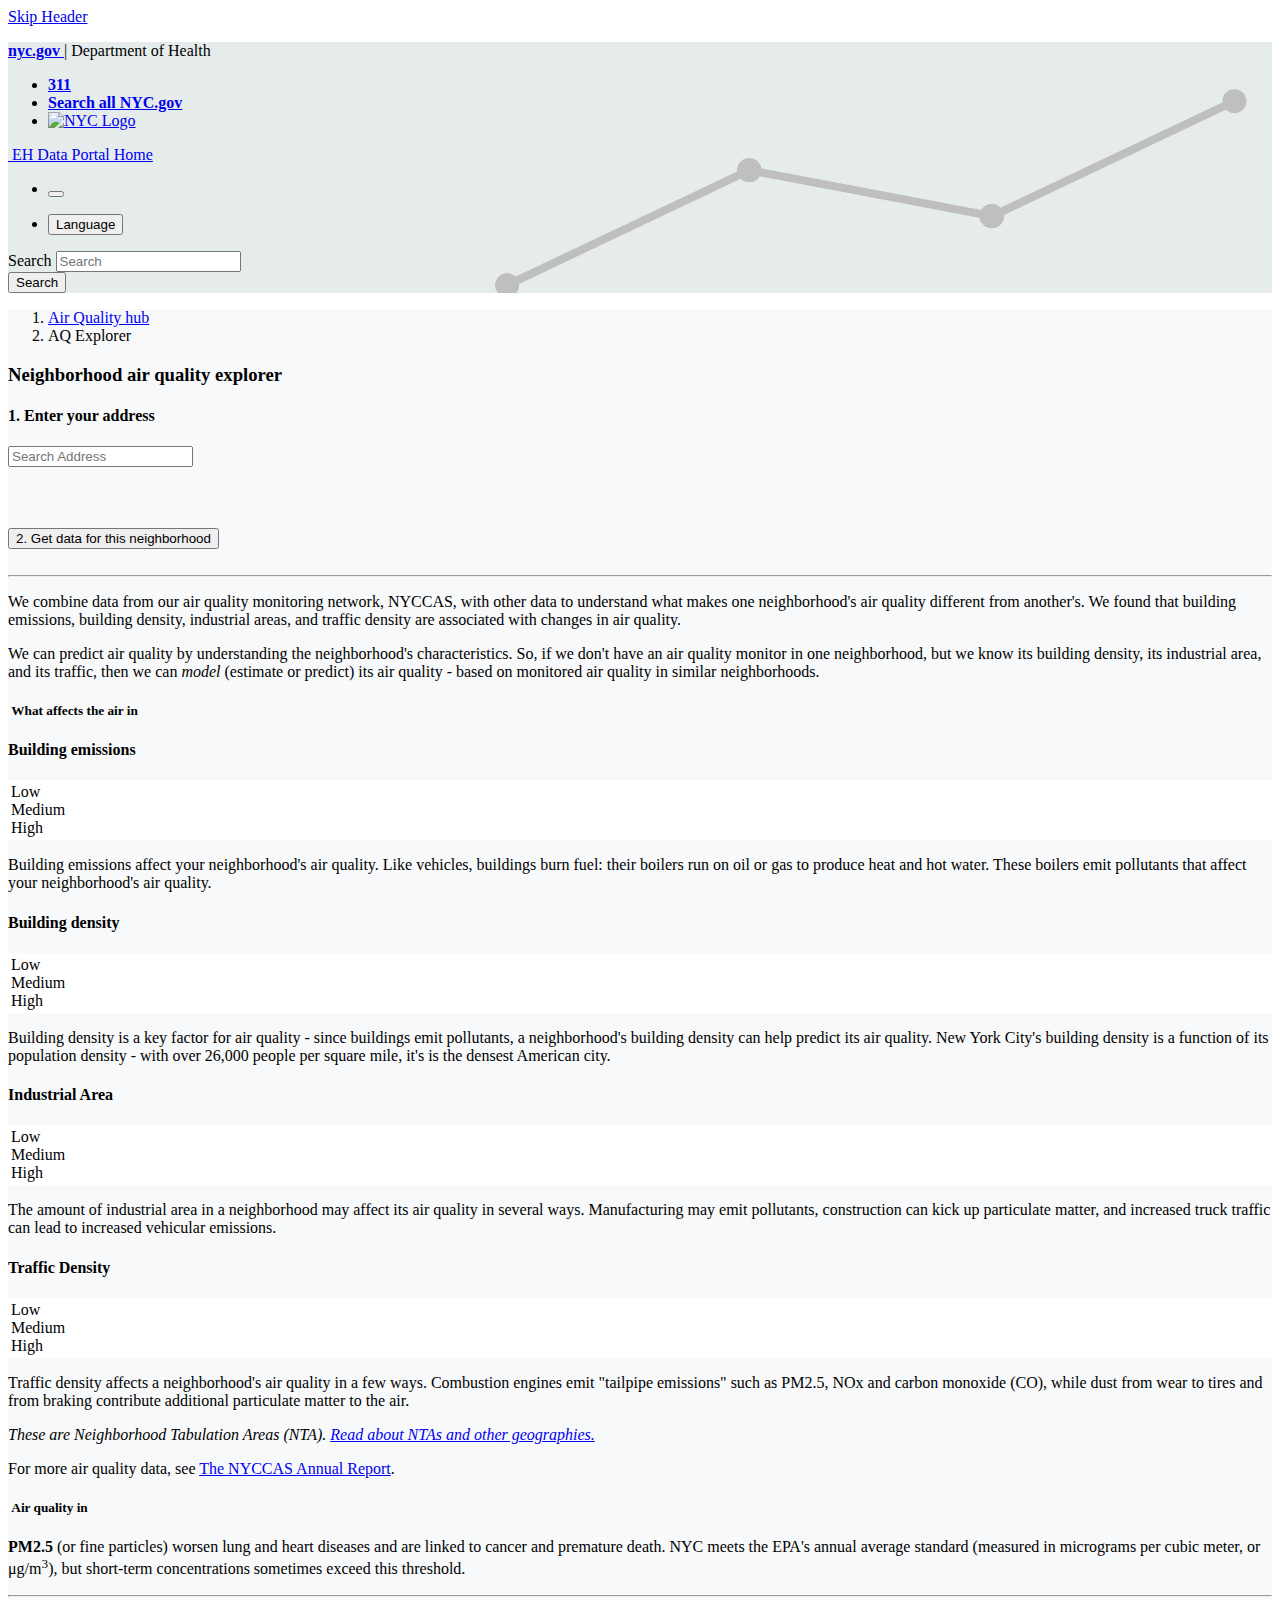
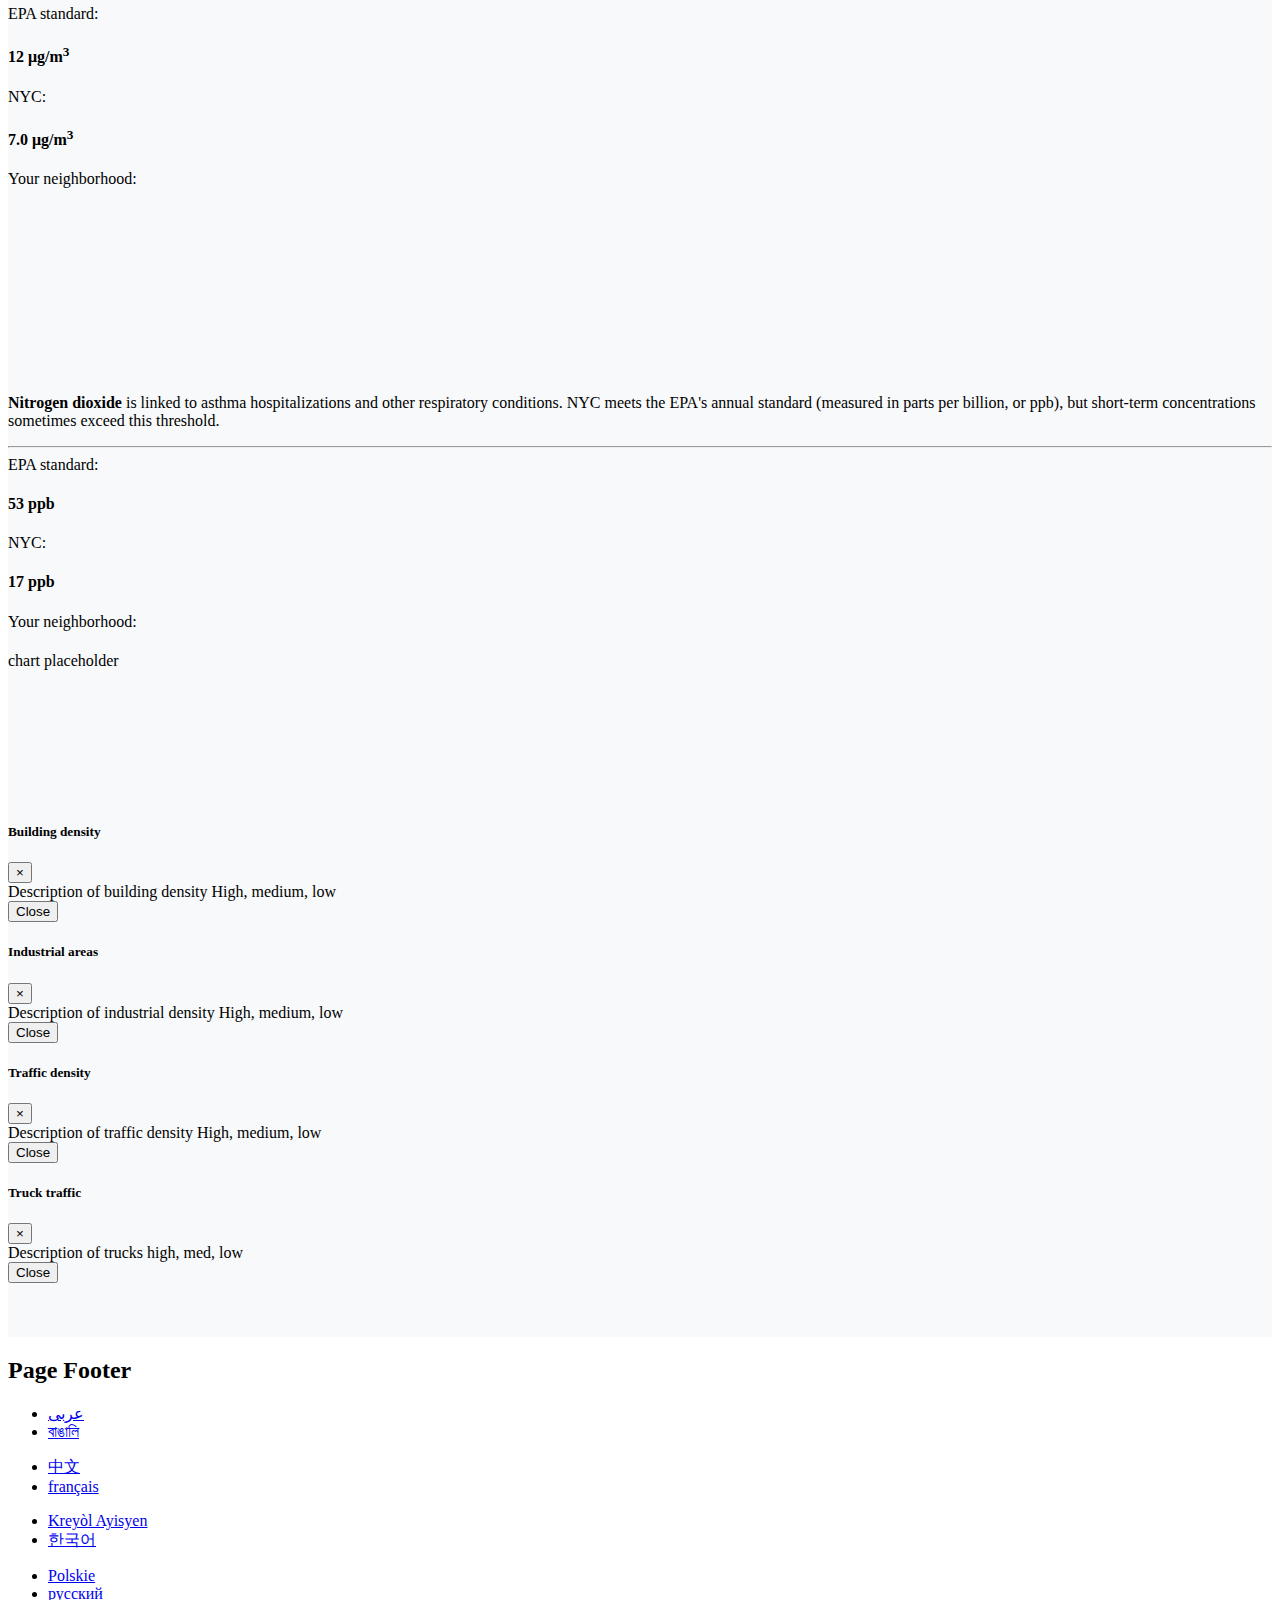
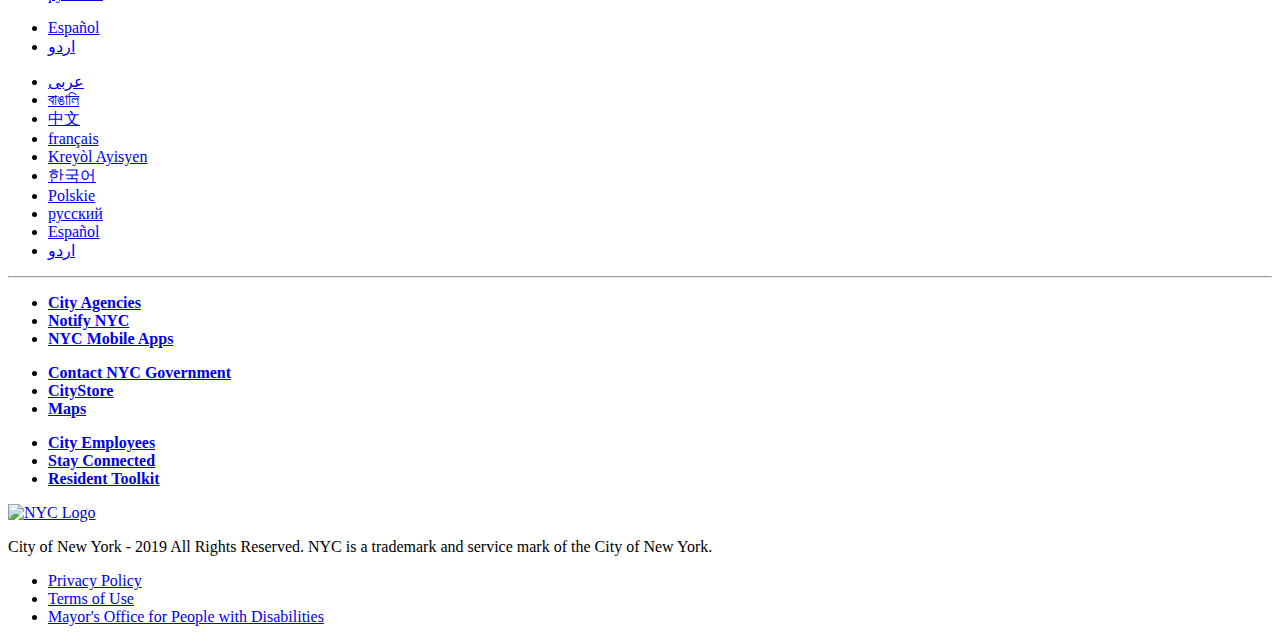
==== index.html @ 3aa7a42a "Revised header with small layout tweaks for mobile optimization" ====
<!DOCTYPE html>

<html lang="en" dir="ltr">

<head>

    <!-- Required meta tags -->
    <meta charset="utf-8">
    <meta name="viewport" content="width=device-width, initial-scale=1, shrink-to-fit=no">

    <!-- Corrects IE Compatibility Mode -->
    <meta http-equiv="X-UA-Compatible" content="IE=edge">

    <title>Explore your neighborhood's air quality</title>

    <!--
    CSS is all hosted by the Core-Repo. Links will need to be updated for each project once merged or deployed.
    This is also the case for main.js further below.
    -->
        
    <!-- nyc-lib css (for maps in the core framework)-->
    <link href="https://maps.nyc.gov/nyc-lib/v1.2.79/css/nyc-basic-lib.css" rel="stylesheet">

    <!--Fontawesome Icons-->
    <link rel="stylesheet" href="https://nycehs.github.io/Portal-Core-Repo/fontawesome/css/all.min.css">
    <!--NYC Core Framework Theme-->
    <link rel="stylesheet" href="https://nycehs.github.io/Portal-Core-Repo/css/theme.css">
    <!--Custom additions for Portal items-->
    <link rel="stylesheet" href="https://nycehs.github.io/Portal-Core-Repo/css/custom.css">


    <!--AQE styles-->
    <link rel="stylesheet" href="css/aqe.css">
    




</head>

<body>
    
    <!-- For keyboard users -->
    <a class="sr-only sr-only-focusable skip-menu" href="#skip-header-target">Skip Header</a>

    <header id="global-header" class="titleslide" role="banner" style="background-image: url(../images/background.png);">

        <div class="bg-black text-white" id="nyc-top-header">

            <div class="container-fluid wide">

                <div class="row py-1 align-items-center justify-content-between">

                    <div class="col-auto">
                        <p class="d-none d-md-flex fs-md">
                            <a class="text-reset" href="https://www1.nyc.gov/">
                                <strong>nyc.gov</strong>
                            </a>
                            <span class="mx-1" aria-hidden="true">|</span>
                            Department of Health
                        </p>
                    </div>
                    <!-- .col -->

                    <div class="col-auto">

                        <ul class="extensible-list horizontal fs-md">
                            <li>
                                <a class="text-reset" href="http://www1.nyc.gov/">
                                    <strong>
                                        311
                                    </strong>
                                </a>
                            </li>
                            <li>
                                <a class="text-reset" href="http://www1.nyc.gov/home/search/index.page">
                                    <strong>
                                        Search all NYC.gov
                                    </strong>
                                </a>
                            </li>
                            <li>
                                <a href="https://www1.nyc.gov/" title="Go to nyc.gov">
                                    <img class="d-block" src="https://nycehs.github.io/Portal-Core-Repo/images/nyc-bubble-logo.svg" width="45" alt="NYC Logo">
                                </a>
                            </li>
                        </ul>

                    </div>
                    <!-- .col -->

                </div>
                <!-- .row -->

            </div>
            <!-- .container-fluid -->

        </div>
        <!-- #nyc-top-header -->


        <div class="wrap-header">

            <div class="container-fluid">

                <div class="row align-items-center">

                    <div class="col-lg py-2">
                        <div class="d-flex justify-content-lg-start">
                            <a class="align-self-center" href="#" title="Home">

                                <!-- Placeholder logo, replace the following <svg> tag with your own image version -->
                                    <a href="http://a816-dohbesp.nyc.gov/IndicatorPublic/">
                                        <i class="fas fa-home"></i>&nbsp;EH Data Portal Home 
                                    </a>

                            </a>
                        </div>
                    </div>


                    <!-- .col -->

                    <div class="col-lg-auto border-top border-lg-0">

                        <div class="d-lg-flex align-items-center">

                            <!-- Mobile Toggle Buttons -->

                            <ul class="extensible-list horizontal justify-content-between my-2 d-lg-none">
                                <li>
                                    <button class="no-btn-style" type="button" data-toggle="collapse"
                                        data-target="#global-language" aria-controls="global-language"
                                        aria-expanded="false">
                                        <span class="fas fa-language fa-lg" ></span>
                                    </button>
                                </li>


                            </ul>

                            <div class="collapse d-lg-block mx-n2 mx-lg-2" id="nav-primary">

                            </div>

                            <!-- Desktop Toggle Buttons -->

                            <ul class="extensible-list horizontal d-none d-lg-flex">
                                <li>
                                    <button class="no-btn-style" type="button" title="Language" data-toggle="collapse"
                                        data-target="#global-language" aria-controls="global-language"
                                        aria-expanded="false">
                                        <span class="sr-only">Language</span>
                                        <span class="fas fa-language fa-lg" ></span>
                                    </button>
                                </li>

                            </ul>

                        </div>
                        <!-- .d-flex -->

                    </div>
                    <!-- .col -->

                </div>
                <!-- .row -->

            </div>
            <!-- .container-fluid -->

        </div>
        <!-- .wrap-header -->

        <div class="container-fluid border-top collapse" id="global-language">
            <div class="narrow py-2">
                <div id="google_translate_element"></div>
            </div>
        </div>

        <div class="container-fluid border-top collapse" id="global-search">
            <form class="narrow py-2" aria-label="Search" role="search">
                <div class="input-group">
                    <label class="sr-only" for="global-search-bar">Search</label>
                    <input class="form-control form-control-lg" id="global-search-bar" placeholder="Search">
                    <div class="input-group-btn">
                        <button class="btn btn-primary btn-lg" type="button" title="Search">
                            <span class="sr-only">Search</span>
                            <span class="fas fa-arrow-right" ></span>
                        </button>
                    </div>
                </div>
            </form>
        </div>




    </header>
    <!-- #global-header -->



    <main id="skip-header-target" role="main" style="background-color:#f8f9fa;">




        <div class="container-fluid fs-sm">
            <div class="row">
                <div class="col-lg-11 mx-auto">
                        <nav aria-label="breadcrumb">
                                <ol class="breadcrumb">
                                    <li class="breadcrumb-item"><a href="AQ.html">Air Quality hub</a></li>
                                    <li class="breadcrumb-item active" aria-current="page">AQ Explorer</li>
                                </ol>
            
                            </nav>

                            <h3>Neighborhood air quality explorer</h3>


                </div>
            </div>



            <div class="row">
                <div class="col-lg-6 ml-auto col-sm-12 pt-2 pb-4"><h4>1. Enter your address</h4>   

                        <!-- <label for="addressInput">Enter your address:</label> -->

                    <div class="srch input-group" role="search">
                        <input class="rad-all form-control form-control-lg" placeholder="Search Address" id="map-search">
                    </div>

                        <!-- <input type="text" id="addressInput" class="ntaField"> -->
                    <div id='mapLocator'></div>
                    
                
                    <div id="form">
                            <!--comment out label though we may need label for accessibility
                                <label for="ntaField">Enter an NTA code: </label> 
                                Add d-none to the class to hide the entire group
                            -->

                    </div>

                </div>

                <div class="col-lg-5 mr-auto col-sm-12 pt-2">
                    <h4>&nbsp;</h4>
                    <button class="btn btn-primary btn-lg" id="outputButton">2. Get data for this neighborhood</button>  
                    <br> <br>  
                    <span id="NTA"></span> 
                    <hr>
                    <p>We combine data from our air quality monitoring network, NYCCAS, with other data to understand what makes one neighborhood's air quality different from another's. We found that building emissions, building density, industrial areas, and traffic density are associated with changes in air quality.</p>
                    <p>We can predict air quality by understanding the neighborhood's characteristics. So, if we don't have an air quality monitor in one neighborhood, but we know its building density, its industrial area, and its traffic, then we can <em>model</em> (estimate or predict) its air quality - based on monitored air quality in similar neighborhoods. </p>


                </div>
            </div>



    </div>
    <div class="container-fluid fs-sm">


            <div class="row">
                <div class="col-lg-6 my-2 ml-auto">
                        <h5><i class="fa fa-question-circle"></i>&nbsp;What affects the air in <span id="NTA2" style="font-weight:bold;color:#15607a"></span></h5>
                        

                        <div class="card mb-2">

                               <div class="card-body">
                                <div class="nav nav-pills device-sm" role="tablist">

                                    <a class="nav-item nav-link flex-fill active" id="tab-btn-01-a" href="#tab-01-a"
                                        data-toggle="pill" aria-controls="tab-01-a" aria-selected="true" role="tab">
                                        <i class="h4 fas fa-smog"></i><p id="BuildingEmissions"></p>
                                    </a>

                                    <a class="nav-item nav-link flex-fill" id="tab-btn-01-d" href="#tab-01-d"
                                    data-toggle="pill" aria-controls="tab-01-d" aria-selected="false" role="tab">
                                    <i class="h4 fas fa-city"></i><p id="BuildingDensity"></p>
                                    </a>
                                
                                    <a class="nav-item nav-link flex-fill" id="tab-btn-01-b" href="#tab-01-b"
                                        data-toggle="pill" aria-controls="tab-01-b" aria-selected="false" role="tab">
                                        <i class="h4 fas fa-industry"></i><p id="Industrial"></p>
                                    </a>
                                
                                    <a class="nav-item nav-link flex-fill" id="tab-btn-01-c" href="#tab-01-c"
                                        data-toggle="pill" aria-controls="tab-01-c" aria-selected="false" role="tab">
                                        <i class="h4 fas fa-car"></i> <p id="TrafficDensity"></p>
                                    </a>
                                </div>
                                
                                <div class="tab-content" id="tabs-01-content">
                                
                                    <div class="tab-pane fade show active" id="tab-01-a" aria-labelledby="tab-btn-01-a" role="tabpanel">
                                        <div class="greyitem h-100">
                                            <h4>Building emissions</h4>
                                            <!--The legend starts here-->
                                            <div class="maplegend no-gutters">
                                                <div class="row no-gutters">
                                                    <div class="col-1">
                                                            <div class="legendlow"></div>
                                                    </div>
                                                    <div class="col-2">
                                                            <span class="align-top">Low</span>
                                                    </div>

                                                    <div class="col-1">
                                                            <div class="legendmedium"></div>
                                                    </div>
                                                    <div class="col-2">
                                                            Medium
                                                    </div>

                                                    <div class="col-1">
                                                                <div class="legendhigh"></div>
                                                    </div>
                                                    <div class="col-2">
                                                                High
                                                    </div>
                                                </div>
                        
                                            </div>
                                        <!--the legend ends here-->
                                            <div id="BEmap" style="width: 100%;"></div>

                                            <p>Building emissions affect your neighborhood's air quality. Like vehicles, buildings burn fuel: their boilers run on oil or gas to produce heat and hot water. These boilers emit pollutants that affect your neighborhood's air quality.</p>
                                        </div>
                                    </div>

                                    <div class="tab-pane fade" id="tab-01-d" aria-labelledby="tab-btn-01-d" role="tabpanel">
                                        <div class="greyitem h-100">
                                            <h4>Building density</h4>
                                            <!--The legend starts here-->
                                            <div class="maplegend no-gutters">
                                                <div class="row no-gutters">
                                                    <div class="col-1">
                                                            <div class="legendlow"></div>
                                                    </div>
                                                    <div class="col-2">
                                                            <span class="align-top">Low</span>
                                                    </div>

                                                    <div class="col-1">
                                                            <div class="legendmedium"></div>
                                                    </div>
                                                    <div class="col-2">
                                                            Medium
                                                    </div>

                                                    <div class="col-1">
                                                                <div class="legendhigh"></div>
                                                    </div>
                                                    <div class="col-2">
                                                                High
                                                    </div>
                                                </div>
                        
                                            </div>
                                        <!--the legend ends here-->
                                            <div id="BDmap" style="width: 100%;"></div>

                                            <p>Building density is a key factor for air quality - since buildings emit pollutants, a neighborhood's building density can help predict its air quality. New York City's building density is a function of its population density - with over 26,000 people per square mile, it's is the densest American city.</p>
                                        </div>
                                    </div>
                                
                                    <div class="tab-pane fade" id="tab-01-b" aria-labelledby="tab-btn-01-b" role="tabpanel">
                                        <div class="greyitem h-100">
                                            <h4>Industrial Area</h4>
                                            <!--The legend starts here-->
                                            <div class="maplegend no-gutters">
                                                <div class="row no-gutters">
                                                    <div class="col-1">
                                                            <div class="legendlow"></div>
                                                    </div>
                                                    <div class="col-2">
                                                            <span class="align-top">Low</span>
                                                    </div>

                                                    <div class="col-1">
                                                            <div class="legendmedium"></div>
                                                    </div>
                                                    <div class="col-2">
                                                            Medium
                                                    </div>

                                                    <div class="col-1">
                                                                <div class="legendhigh"></div>
                                                    </div>
                                                    <div class="col-2">
                                                                High
                                                    </div>
                                                </div>
                        
                                            </div>
                                        <!--the legend ends here-->
                                            <div id="Industrialmap" style="width: 100%;"></div>

                                            <p>The amount of industrial area in a neighborhood may affect its air quality in several ways. Manufacturing may emit pollutants, construction can kick up particulate matter, and increased truck traffic can lead to increased vehicular emissions. </p>
                                        </div>
                                    </div>
                                
                                    <div class="tab-pane fade" id="tab-01-c" aria-labelledby="tab-btn-01-c" role="tabpanel">
                                        <div class="greyitem h-100">
                                            <h4>Traffic Density</h4>
                                            <!--The legend starts here-->
                                            <div class="maplegend no-gutters">
                                                <div class="row no-gutters">
                                                    <div class="col-1">
                                                            <div class="legendlow"></div>
                                                    </div>
                                                    <div class="col-2">
                                                            <span class="align-top">Low</span>
                                                    </div>

                                                    <div class="col-1">
                                                            <div class="legendmedium"></div>
                                                    </div>
                                                    <div class="col-2">
                                                            Medium
                                                    </div>

                                                    <div class="col-1">
                                                                <div class="legendhigh"></div>
                                                    </div>
                                                    <div class="col-2">
                                                                High
                                                    </div>
                                                </div>
                        
                                            </div>
                                        <!--the legend ends here-->
                                            <div id="Trafficmap" style="width: 100%;"></div>

                                            <p> Traffic density affects a neighborhood's air quality in a few ways. Combustion engines emit "tailpipe emissions" such as PM2.5, NOx and carbon monoxide (CO), while dust from wear to tires and from braking contribute additional particulate matter to the air.</p>
                                        </div>
                                    </div>
        

        

        
        
                                </div>  
                                            

                               </div>
                       </div>
                       <p><em>These are Neighborhood Tabulation Areas (NTA). <a href="https://www1.nyc.gov/site/planning/data-maps/open-data/dwn-nynta.page">Read about NTAs and other geographies.</a></em></p>

                       <p>For more air quality data, see <a href="https://nyc-ehs.net/besp-report/web/nyccas">The NYCCAS Annual Report</a>.   </p>
                       
                       
                    </div>

                <div class="col-lg-5 my-2 mr-auto">
                        <h5><i class="fas fa-smog"></i>&nbsp;Air quality in <span id="NTA3" style="font-weight:bold;color:#15607a"></span> </h5>
                        
                    <div class="card">
                      
                        <div class="card-body">
                                <p><b>PM2.5</b> (or fine particles) worsen lung and heart diseases and are linked to cancer and premature death. NYC meets the EPA's annual average standard (measured in micrograms per cubic meter, or μg/m<sup>3</sup>), but short-term concentrations sometimes exceed this threshold.</p>
                                <hr>
                                <div class="row mb-2">
                                    <div class="col-4">EPA standard:
                                        <h4>12 μg/m<sup>3</sup></h4></div>
                                    <div class="col-4">NYC:
                                        <h4>7.0 μg/m<sup>3</sup></h4></div>
                                    <div class="col-4">Your neighborhood:<h4 id="PM"></h4></div>

                                </div>
                                
                               
                                <div style="height: 150px;" id="PMbar"></div>
                                        
                                

                        </div>
                    </div>
                    <br>
                    <div class="card">

                            <div class="card-body">
                                    <p><b>Nitrogen dioxide</b> is linked to asthma hospitalizations and other respiratory conditions. NYC meets the EPA's annual standard (measured in parts per billion, or ppb), but short-term concentrations sometimes exceed this threshold.</p>   
                                    <hr>
                                    <div class="row mb-2">
                                            <div class="col-4">EPA standard:
                                                <h4>53 ppb</h4></div>
                                            <div class="col-4">NYC:
                                                <h4>17 ppb</h4></div>
                                            <div class="col-4">Your neighborhood:<h4 id="NO2"></h4></div>
        
                                        </div>
                                    

                                   
                                            <div style="height: 150px;" id="NO2bar">chart placeholder</div>

                                            
                                   
    
                            </div>
                        </div>

                    

                </div>

            </div>







        


            
            



        </div>





<!--this script supports the DE modal-->
<div id="theModal" class="modal fade">
    <div class="modal-dialog modal-dialog-centered">
      <div class="modal-content">
      </div>
    </div>
  </div>

<!--Building modal-->
<div class="modal fade" id="buildingModal" tabindex="-1" role="dialog" aria-labelledby="distributionModalTitle" aria-hidden="true">
		<div class="modal-dialog modal-dialog-centered" role="document">
		  <div class="modal-content">
			<div class="modal-header">
			  <h5 class="modal-title" id="distributionModalTitle">Building density</h5>
			  <button type="button" class="close" data-dismiss="modal" aria-label="Close">
				<span aria-hidden="true">&times;</span>
			  </button>
			</div>
			<div class="modal-body">
             Description of building density
             
             High, medium, low
			</div>
			<div class="modal-footer">
			  <button type="button" class="btn btn-secondary" data-dismiss="modal">Close</button>
			</div>
		  </div>
		</div>
      </div>
      

<!--Industry modal-->
<div class="modal fade" id="industrialModal" tabindex="-1" role="dialog" aria-labelledby="distributionModalTitle" aria-hidden="true">
		<div class="modal-dialog modal-dialog-centered" role="document">
		  <div class="modal-content">
			<div class="modal-header">
			  <h5 class="modal-title" id="distributionModalTitle">Industrial areas</h5>
			  <button type="button" class="close" data-dismiss="modal" aria-label="Close">
				<span aria-hidden="true">&times;</span>
			  </button>
			</div>
			<div class="modal-body">
             Description of industrial density
             
             High, medium, low
			</div>
			<div class="modal-footer">
			  <button type="button" class="btn btn-secondary" data-dismiss="modal">Close</button>
			</div>
		  </div>
		</div>
      </div>
      
<!--Traffic modal-->
<div class="modal fade" id="trafficModal" tabindex="-1" role="dialog" aria-labelledby="distributionModalTitle" aria-hidden="true">
		<div class="modal-dialog modal-dialog-centered" role="document">
		  <div class="modal-content">
			<div class="modal-header">
			  <h5 class="modal-title" id="distributionModalTitle">Traffic density</h5>
			  <button type="button" class="close" data-dismiss="modal" aria-label="Close">
				<span aria-hidden="true">&times;</span>
			  </button>
			</div>
			<div class="modal-body">
             Description of traffic density
             
             High, medium, low
			</div>
			<div class="modal-footer">
			  <button type="button" class="btn btn-secondary" data-dismiss="modal">Close</button>
			</div>
		  </div>
		</div>
      </div>
      
<!--Truck modal-->
<div class="modal fade" id="truckModal" tabindex="-1" role="dialog" aria-labelledby="distributionModalTitle" aria-hidden="true">
		<div class="modal-dialog modal-dialog-centered" role="document">
		  <div class="modal-content">
			<div class="modal-header">
			  <h5 class="modal-title" id="distributionModalTitle">Truck traffic</h5>
			  <button type="button" class="close" data-dismiss="modal" aria-label="Close">
				<span aria-hidden="true">&times;</span>
			  </button>
			</div>
			<div class="modal-body">
             Description of trucks
             
             high, med, low
			</div>
			<div class="modal-footer">
			  <button type="button" class="btn btn-secondary" data-dismiss="modal">Close</button>
			</div>
		  </div>
		</div>
	  </div>


      <br><br><br>
        
    </main>

    <footer class="bg-black" id="global-footer" role="contentinfo">

        <h2 class="sr-only">
            Page Footer
        </h2>

        <div class="bg-opacity-black-25 text-white" id="nyc-footer">

            <div class="container py-3 d-none" id="languages">

                <div class="row fs-md">

                    <div class="col-6 col-md-4 col-lg mb-2 mb-lg-0">
                        <ul class="extensible-list">
                            <li><a class="lang-select text-reset" href="#" data-lang="ar">عربى</a></li>
                            <li><a class="lang-select text-reset" href="#" data-lang="bn">বাঙালি</a></li>
                        </ul>
                    </div>
                    <div class="col-6 col-md-4 col-lg mb-2 mb-lg-0">
                        <ul class="extensible-list">
                            <li><a class="lang-select text-reset" href="#" data-lang="zh-CN">中文</a></li>
                            <li><a class="lang-select text-reset" href="#" data-lang="fr">français</a></li>
                        </ul>
                    </div>
                    <div class="col-6 col-md-4 col-lg mb-2 mb-lg-0">
                        <ul class="extensible-list">
                            <li><a class="lang-select text-reset" href="#" data-lang="ht">Kreyòl Ayisyen</a></li>
                            <li><a class="lang-select text-reset" href="#" data-lang="ko">한국어</a></li>
                        </ul>
                    </div>
                    <div class="col-6 col-md-4 col-lg mb-2 mb-lg-0">
                        <ul class="extensible-list">
                            <li><a class="lang-select text-reset" href="#" data-lang="pl">Polskie</a></li>
                            <li><a class="lang-select text-reset" href="#" data-lang="ru">русский</a></li>
                        </ul>
                    </div>
                    <div class="col-6 col-md-4 col-lg">
                        <ul class="extensible-list">
                            <li><a class="lang-select text-reset" href="#" data-lang="es">Español</a></li>
                            <li><a class="lang-select text-reset" href="#" data-lang="ur">اردو</a></li>
                        </ul>
                    </div>
                </div>

            </div>
            <!-- #languages -->

            <div class="container py-3" id="languages">

                <ul class="fs-md" role="list">
                    <li><a class="lang-select text-reset" href="#" data-lang="ar">عربى</a></li>
                    <li><a class="lang-select text-reset" href="#" data-lang="bn">বাঙালি</a></li>
                    <li><a class="lang-select text-reset" href="#" data-lang="zh-CN">中文</a></li>
                    <li><a class="lang-select text-reset" href="#" data-lang="fr">français</a></li>
                    <li><a class="lang-select text-reset" href="#" data-lang="ht">Kreyòl Ayisyen</a></li>
                    <li><a class="lang-select text-reset" href="#" data-lang="ko">한국어</a></li>
                    <li><a class="lang-select text-reset" href="#" data-lang="pl">Polskie</a></li>
                    <li><a class="lang-select text-reset" href="#" data-lang="ru">русский</a></li>
                    <li><a class="lang-select text-reset" href="#" data-lang="es">Español</a></li>
                    <li><a class="lang-select text-reset" href="#" data-lang="ur">اردو</a></li>
                </ul>

            </div>
            <!-- #languages -->

            <hr class="opacity-10" aria-hidden="true">

            <div class="container py-3">

                <div class="row">

                    <div class="col-md-6 col-lg-8 mb-3 mb-lg-0">

                        <nav class="row fs-md" role="navigation">

                            <div class="col-lg mb-3 mb-lg-0">

                                <ul class="extensible-list">
                                    <li>
                                        <a class="text-reset" href="http://www1.nyc.gov/nyc-resources/agencies.page">
                                            <strong>City Agencies</strong>
                                        </a>
                                    </li>
                                    <li>
                                        <a class="text-reset" href="https://a858-nycnotify.nyc.gov/notifynyc/">
                                            <strong>Notify NYC</strong>
                                        </a>
                                    </li>
                                    <li>
                                        <a class="text-reset"
                                            href="http://www1.nyc.gov/connect/mobile-applications.page">
                                            <strong>NYC Mobile Apps</strong>
                                        </a>
                                    </li>
                                </ul>
                            </div>
                            <!-- .col -->

                            <div class="col-lg mb-3 mb-lg-0">

                                <ul class="extensible-list">
                                    <li>
                                        <a class="text-reset" href="http://www1.nyc.gov/home/contact-us.page">
                                            <strong>Contact NYC Government</strong>
                                        </a>
                                    </li>
                                    <li>
                                        <a class="text-reset" href="https://a856-citystore.nyc.gov/">
                                            <strong>CityStore</strong>
                                        </a>
                                    </li>
                                    <li>
                                        <a class="text-reset" href="http://maps.nyc.gov/doitt/nycitymap/">
                                            <strong>Maps</strong>
                                        </a>
                                    </li>
                                </ul>

                            </div>
                            <!-- .col -->

                            <div class="col-lg mb-3 mb-lg-0">

                                <ul class="extensible-list">
                                    <li>
                                        <a class="text-reset"
                                            href="https://a127-ess.nyc.gov/psp/prdess/?cmd=login&languageCd=ENG&">
                                            <strong>City Employees</strong>
                                        </a>
                                    </li>
                                    <li>
                                        <a class="text-reset" href="http://www1.nyc.gov/connect/social-media.page">
                                            <strong>Stay Connected</strong>
                                        </a>
                                    </li>
                                    <li>
                                        <a class="text-reset"
                                            href="http://www1.nyc.gov/nyc-resources/resident-toolkit.page">
                                            <strong>Resident Toolkit</strong>
                                        </a>
                                    </li>
                                </ul>

                            </div>
                            <!-- .col -->

                        </nav>

                    </div>
                    <!-- .col -->

                    <div class="col-md-6 col-lg-4">

                        <a class="mb-2" href="https://www1.nyc.gov" title="Go to nyc.gov" target="_blank">
                            <img class="mb-2" src="https://nycehs.github.io/Portal-Core-Repo/images/nyc-bubble-logo.svg" width="90" alt="NYC Logo">
                        </a>
                        <p class="fs-sm">City of New York - 2019 All Rights Reserved. NYC is a trademark and service
                            mark of the City of New York.</p>

                        <ul class="extensible-list horizontal fs-sm">
                            <li>
                                <a class="text-reset" href="http://www1.nyc.gov/home/privacy-policy.page">Privacy
                                    Policy</a>
                            </li>
                            <li>
                                <a class="text-reset" href="http://www1.nyc.gov/home/terms-of-use.page">Terms
                                    of Use</a>
                            </li>
                            <li>
                                <a class="text-reset" href="http://www1.nyc.gov/site/mopd/index.page"
                                    title="Mayor's Office for People with Disabilities">
                                    <span class="sr-only">Mayor's Office for People with Disabilities</span>
                                    <span class="fab fa-lg fa-accessible-icon"></span>
                                </a>
                            </li>
                        </ul>

                    </div>
                    <!-- .col -->

                </div>
                <!-- .row -->

            </div>
            <!-- .container -->

        </div>
        <!-- #nyc-bottom-footer -->

    </footer>

<!--Required charting scripts-->

     <!-- jQuery (full, compressed version) -->
     <script src="https://code.jquery.com/jquery-3.3.1.min.js" integrity="sha256-FgpCb/KJQlLNfOu91ta32o/NMZxltwRo8QtmkMRdAu8=" crossorigin="anonymous"></script>

     <!-- Popper.js and Bootstrap JS -->
     <script src="https://cdnjs.cloudflare.com/ajax/libs/popper.js/1.14.7/umd/popper.min.js" integrity="sha384-UO2eT0CpHqdSJQ6hJty5KVphtPhzWj9WO1clHTMGa3JDZwrnQq4sF86dIHNDz0W1" crossorigin="anonymous"></script>
     <script src="https://stackpath.bootstrapcdn.com/bootstrap/4.3.1/js/bootstrap.min.js" integrity="sha384-JjSmVgyd0p3pXB1rRibZUAYoIIy6OrQ6VrjIEaFf/nJGzIxFDsf4x0xIM+B07jRM" crossorigin="anonymous"></script>
 
    <script src="https://d3js.org/d3.v5.min.js"></script>
    <script src="https://cdn.jsdelivr.net/npm/vega@5"></script>
  <script src="https://cdn.jsdelivr.net/npm/vega-lite@4"></script>
  <script src="https://cdn.jsdelivr.net/npm/vega-embed@5"></script>

  <!-- Google Translate -->
    <script>
        function googleTranslateElementInit() {
            new google.translate.TranslateElement({
                pageLanguage: 'en'
            }, 'google_translate_element');
        }
    </script>

    <script src="https://translate.google.com/translate_a/element.js?cb=googleTranslateElementInit"></script>

    <!-- NYC template JS (RTL, search and language toggle, back to top)  -->
    <script src="https://nycehs.github.io/Portal-Core-Repo/js/main.js"></script>

    <!-- NYC Core Framework Map dependencies  -->
    <script src="https://cdnjs.cloudflare.com/ajax/libs/proj4js/2.4.4/proj4.js"></script>
    <script src="https://cdn.rawgit.com/openlayers/openlayers.github.io/master/en/v5.3.0/build/ol.js"></script>
    <script src="https://cdnjs.cloudflare.com/ajax/libs/PapaParse/4.4.0/papaparse.min.js"></script>
    <script src="https://maps.nyc.gov/nyc-lib/v1.3.68/js/babel-polyfill.js"></script>
    <script src="https://maps.nyc.gov/nyc-lib/v1.3.68/js/nyc-ol-lib.js"></script>
    
  <!--This script makes the modal fed from an HTML file-->
  <script>
    $('.li-modal').on('click', function(e){
      e.preventDefault();
      $('#theModal').modal('show').find('.modal-content').load($(this).attr('href'));
    });
  </script>

    <!--Script that makes collapsed button content hide on selection of another button-->
    <script>jQuery('button').click( function(e) {
		jQuery('.collapse').collapse('hide');
	});</script>


    <!--this is the AQE javascript-->
    <script src='./js/AQhub.js'></script>



<!-- // Locator Map  
<script>
        var map = new nyc.ol.FrameworkMap({
        mapTarget: '#mapLocator',
        startAt: '125 Worth Street',
        geoclientUrl: 'https://maps.nyc.gov/geoclient/v1/search.json?app_key=74DF5DB1D7320A9A2&app_id=nyc-lib-example'
      });
      </script>
-->

</body>

</html>
---- css/aqe.css ----
/*modifying the nav pills colors for the air quality explorer*/

.nav-pills .nav-link.active,
.nav-pills .show > .nav-link {
  color: #000;
  background-color: #E2E2E2;
}

.vega-embed {
  width: 100%;
  height: 500px;
  position: relative;
  display: inline-block;
  padding-right: 38px;
}

.map-srch {
  width: 100%;
}


.maplegend {
  background-color: white;
  padding-left: 3px;
  padding-top: 3px;
  padding-bottom: 3px;
}

.legendlow {
  background-color:#ffc2ff; 
  height: 100%; 
  width: 25px;
}

.legendmedium {
  background-color:#cc59ca;
   height: 100%; 
   width: 25px;
}

.legendhigh {
  background-color:#6e1e93; 
  height: 100%; 
  width: 25px;
}
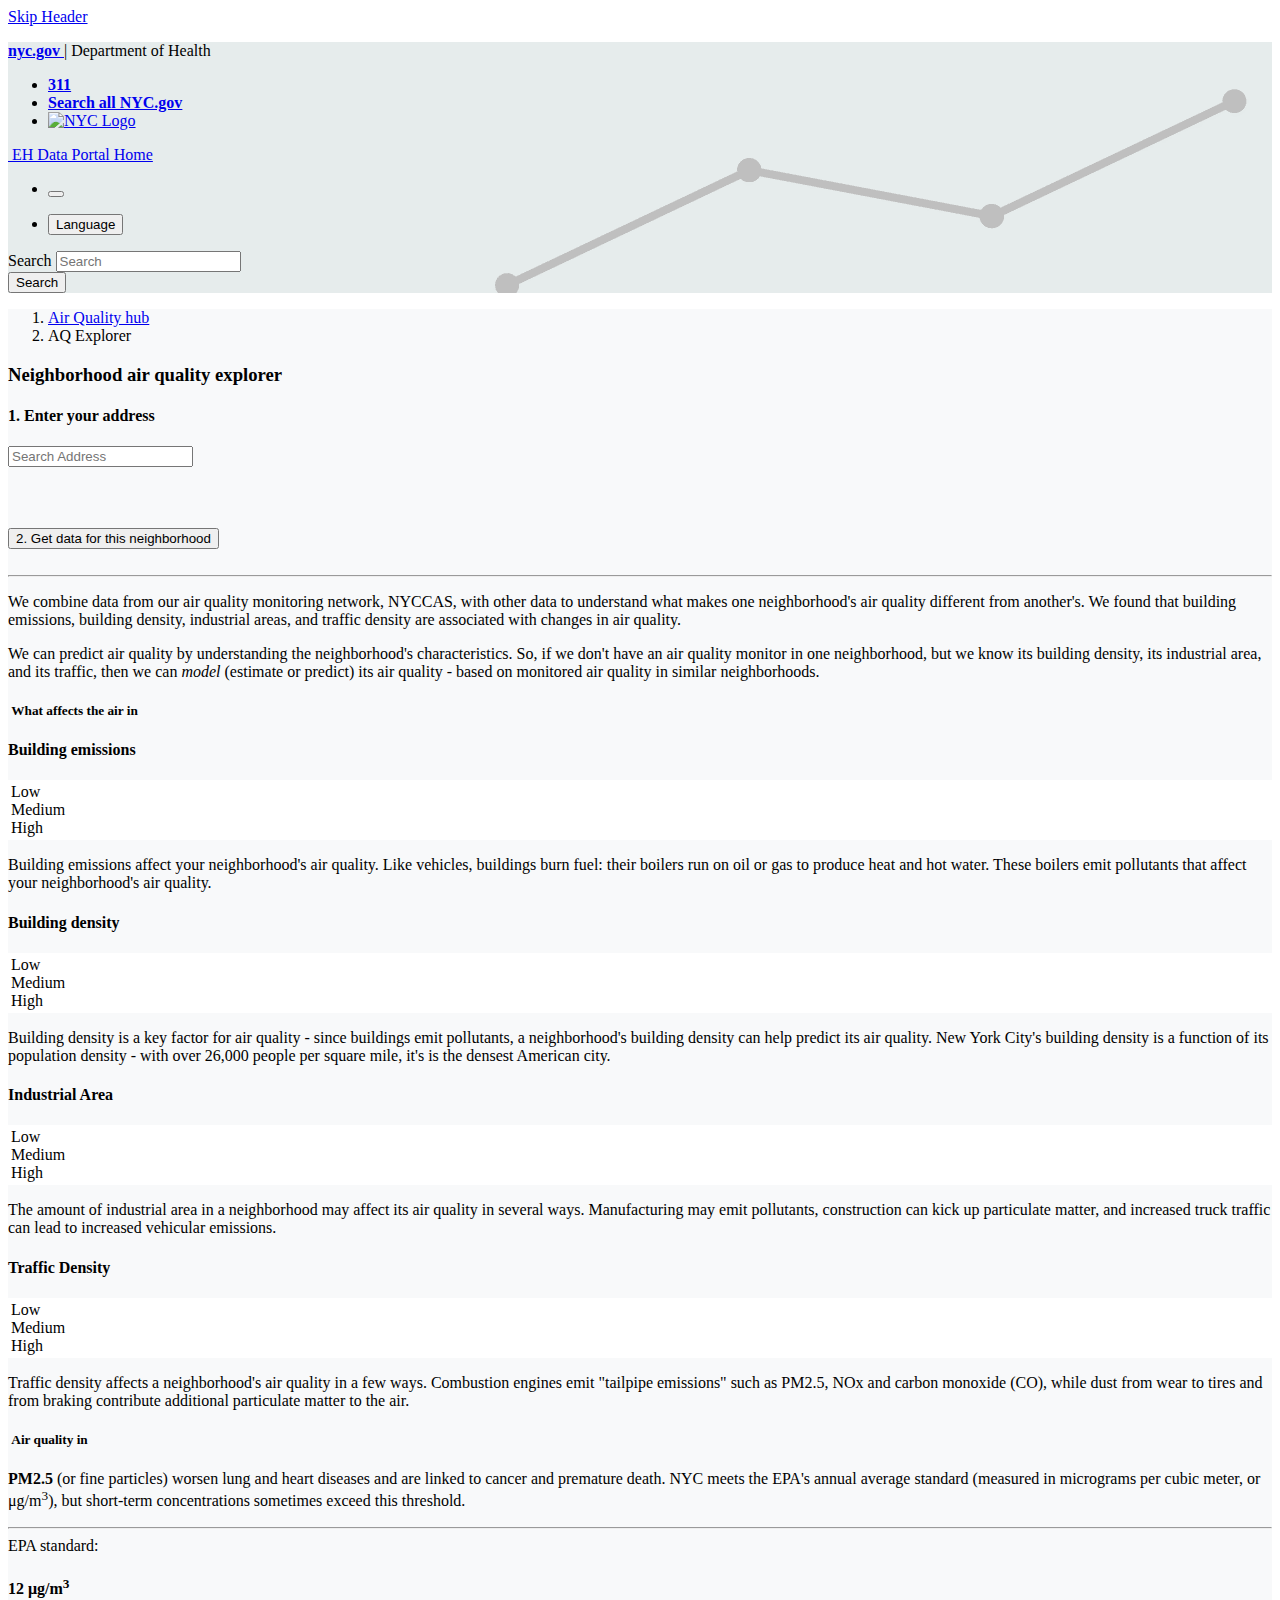
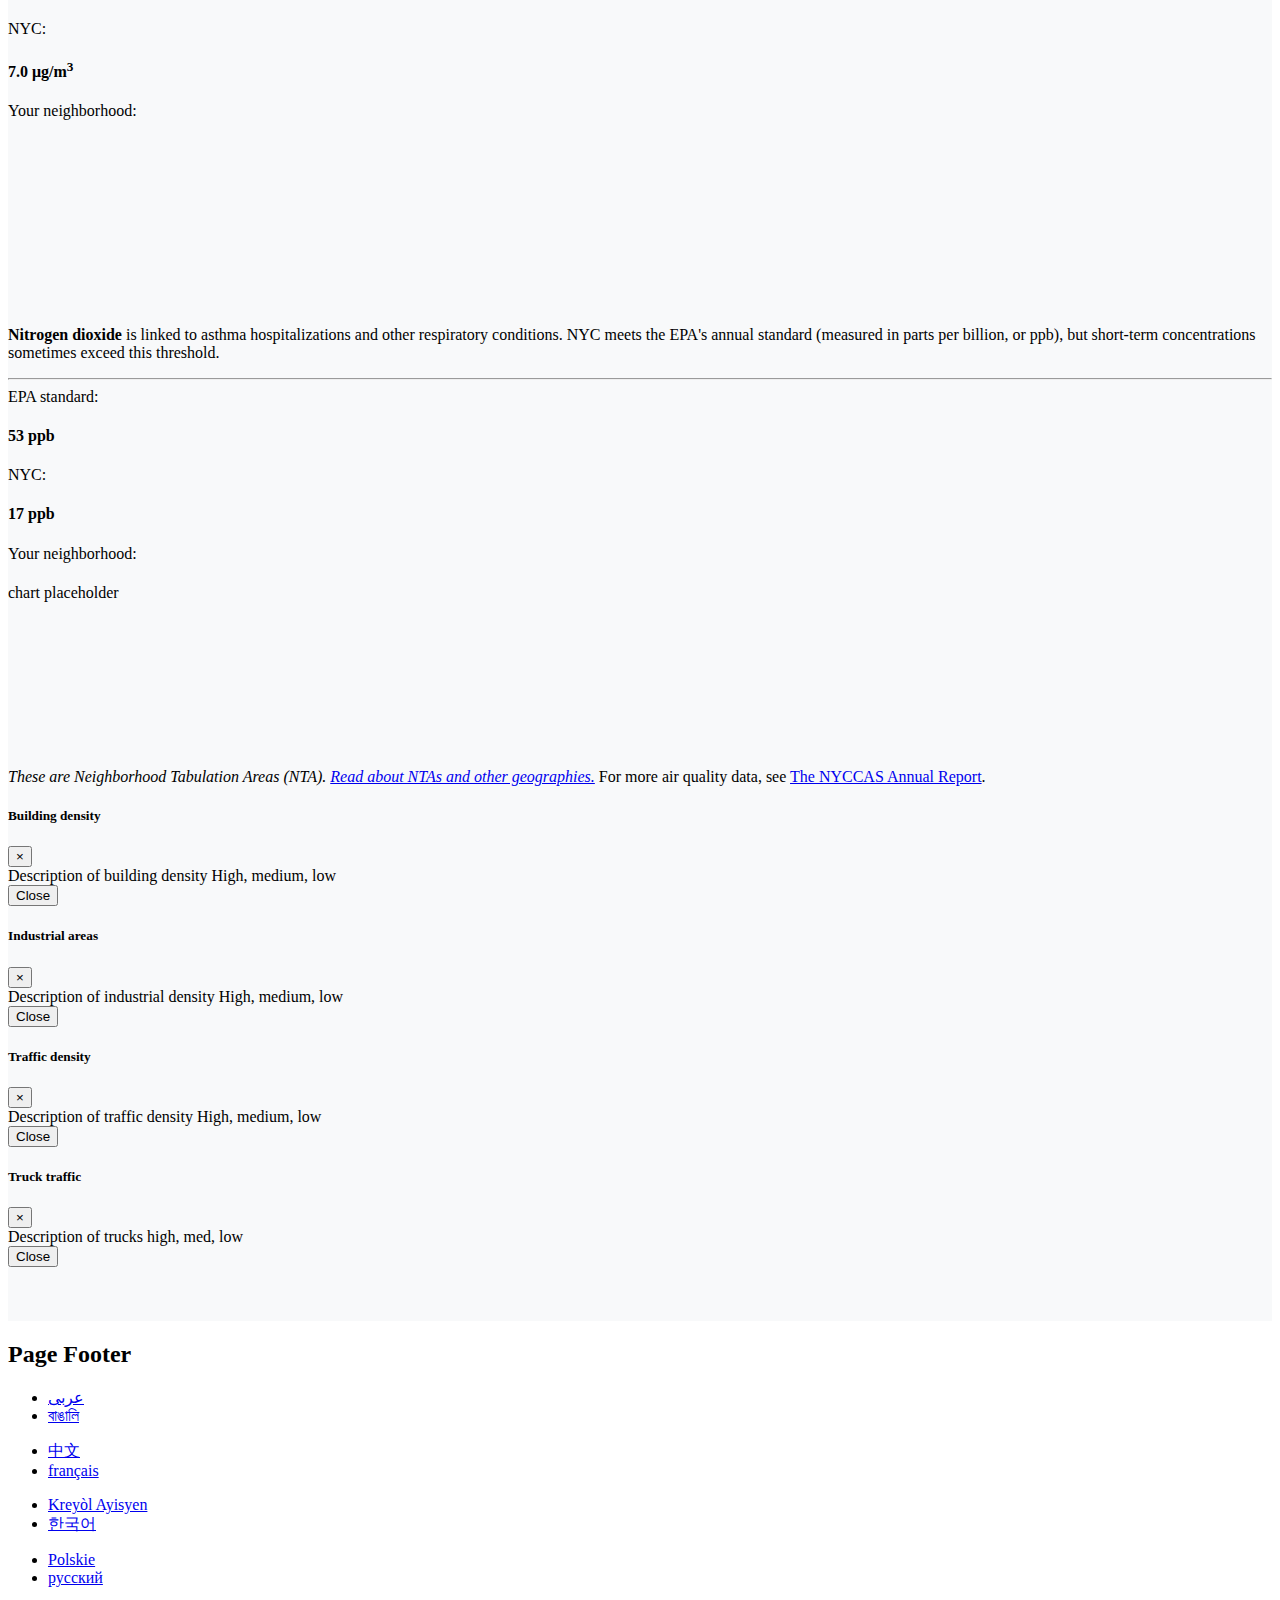
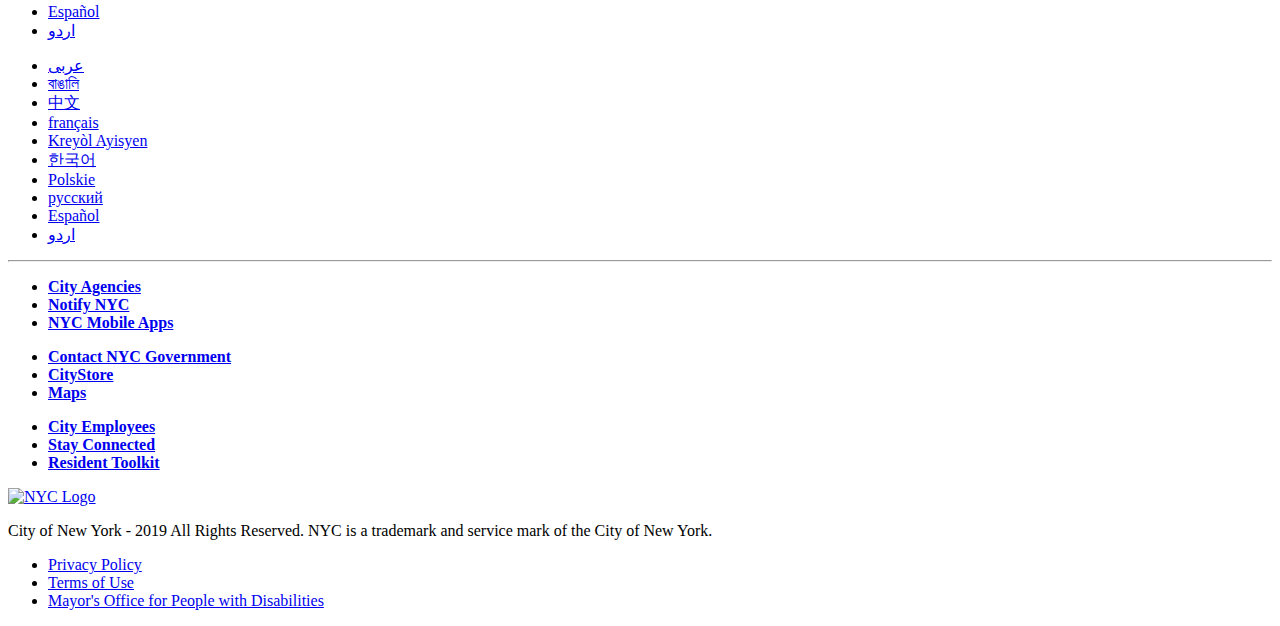
==== commit 8ed45da6: "Tweaked location of resources." ====
--- a/index.html
+++ b/index.html
@@ -454,9 +454,7 @@
 
                                </div>
                        </div>
-                       <p><em>These are Neighborhood Tabulation Areas (NTA). <a href="https://www1.nyc.gov/site/planning/data-maps/open-data/dwn-nynta.page">Read about NTAs and other geographies.</a></em></p>
-
-                       <p>For more air quality data, see <a href="https://nyc-ehs.net/besp-report/web/nyccas">The NYCCAS Annual Report</a>.   </p>
+                       
                        
                        
                     </div>
@@ -509,7 +507,8 @@
     
                             </div>
                         </div>
-
+                        <br>
+                        <p><em>These are Neighborhood Tabulation Areas (NTA). <a href="https://www1.nyc.gov/site/planning/data-maps/open-data/dwn-nynta.page">Read about NTAs and other geographies.</a></em> For more air quality data, see <a href="https://nyc-ehs.net/besp-report/web/nyccas">The NYCCAS Annual Report</a>.   </p>
                     
 
                 </div>
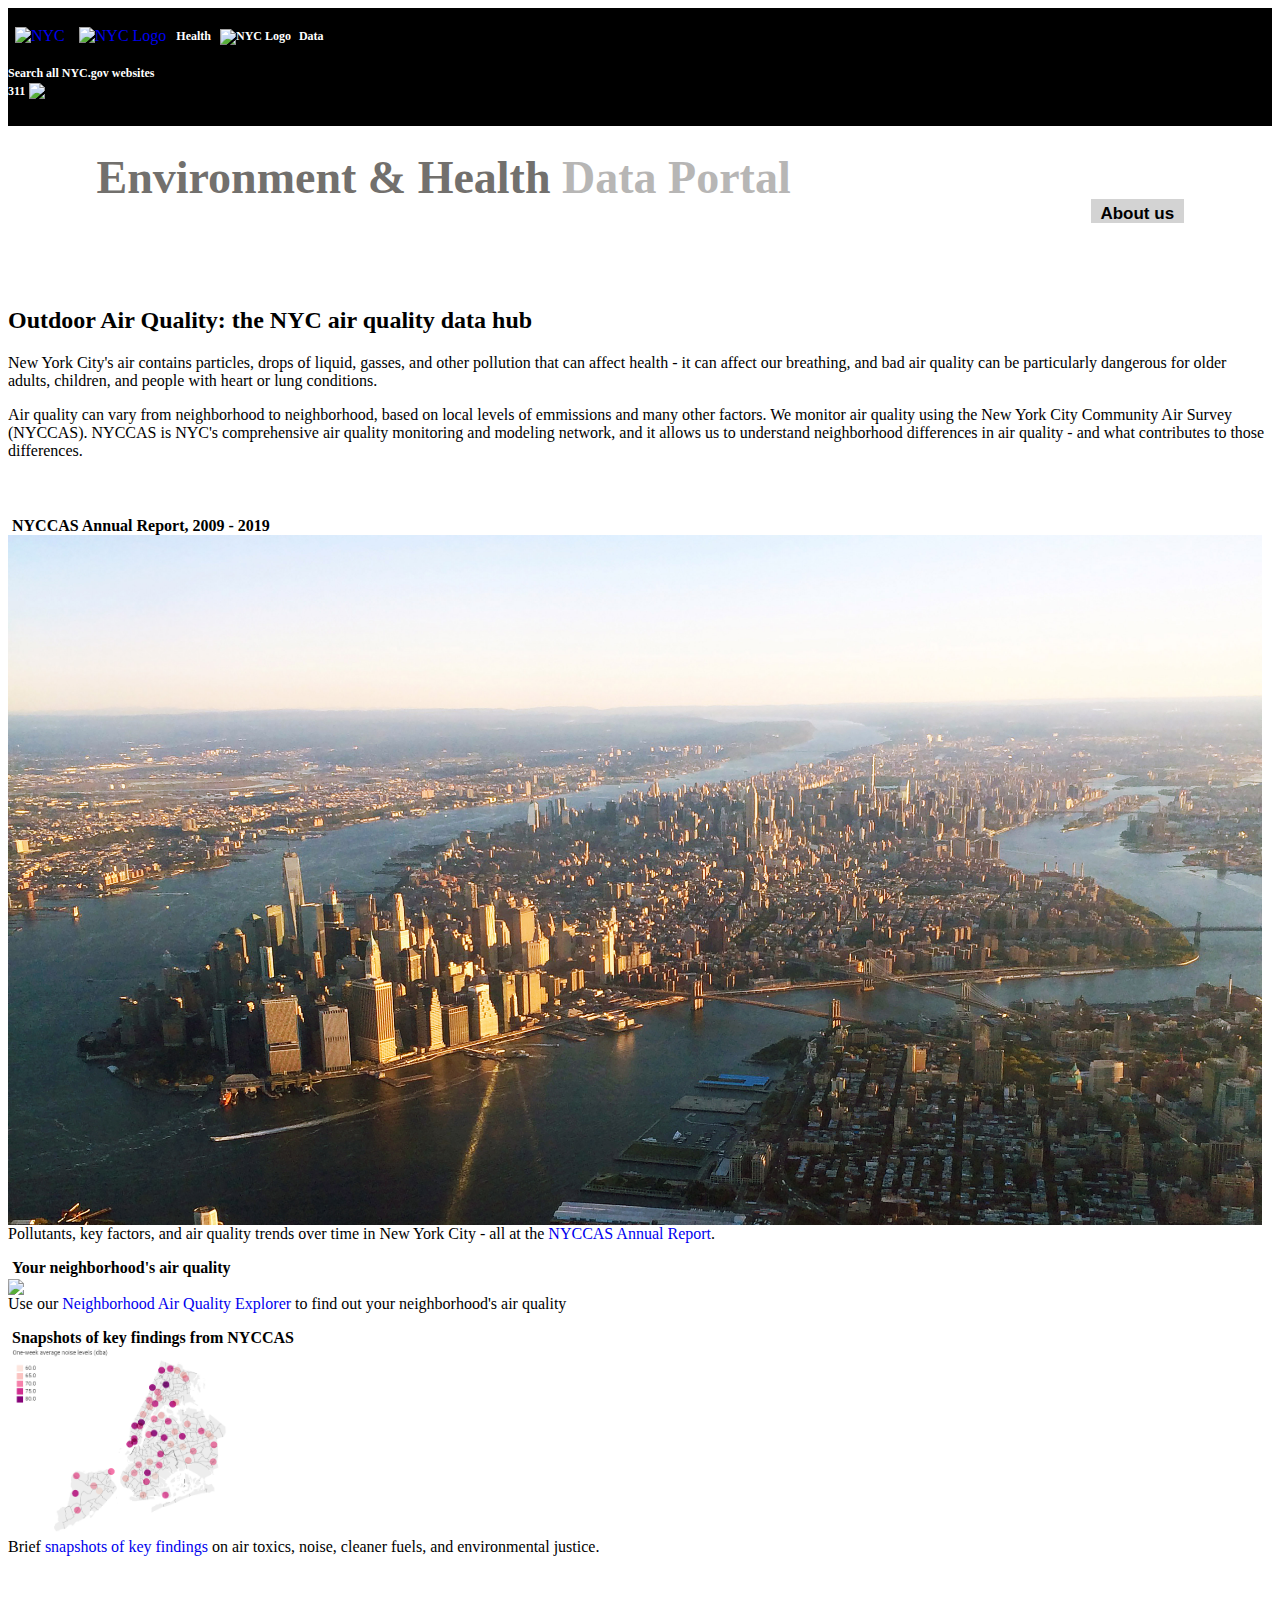
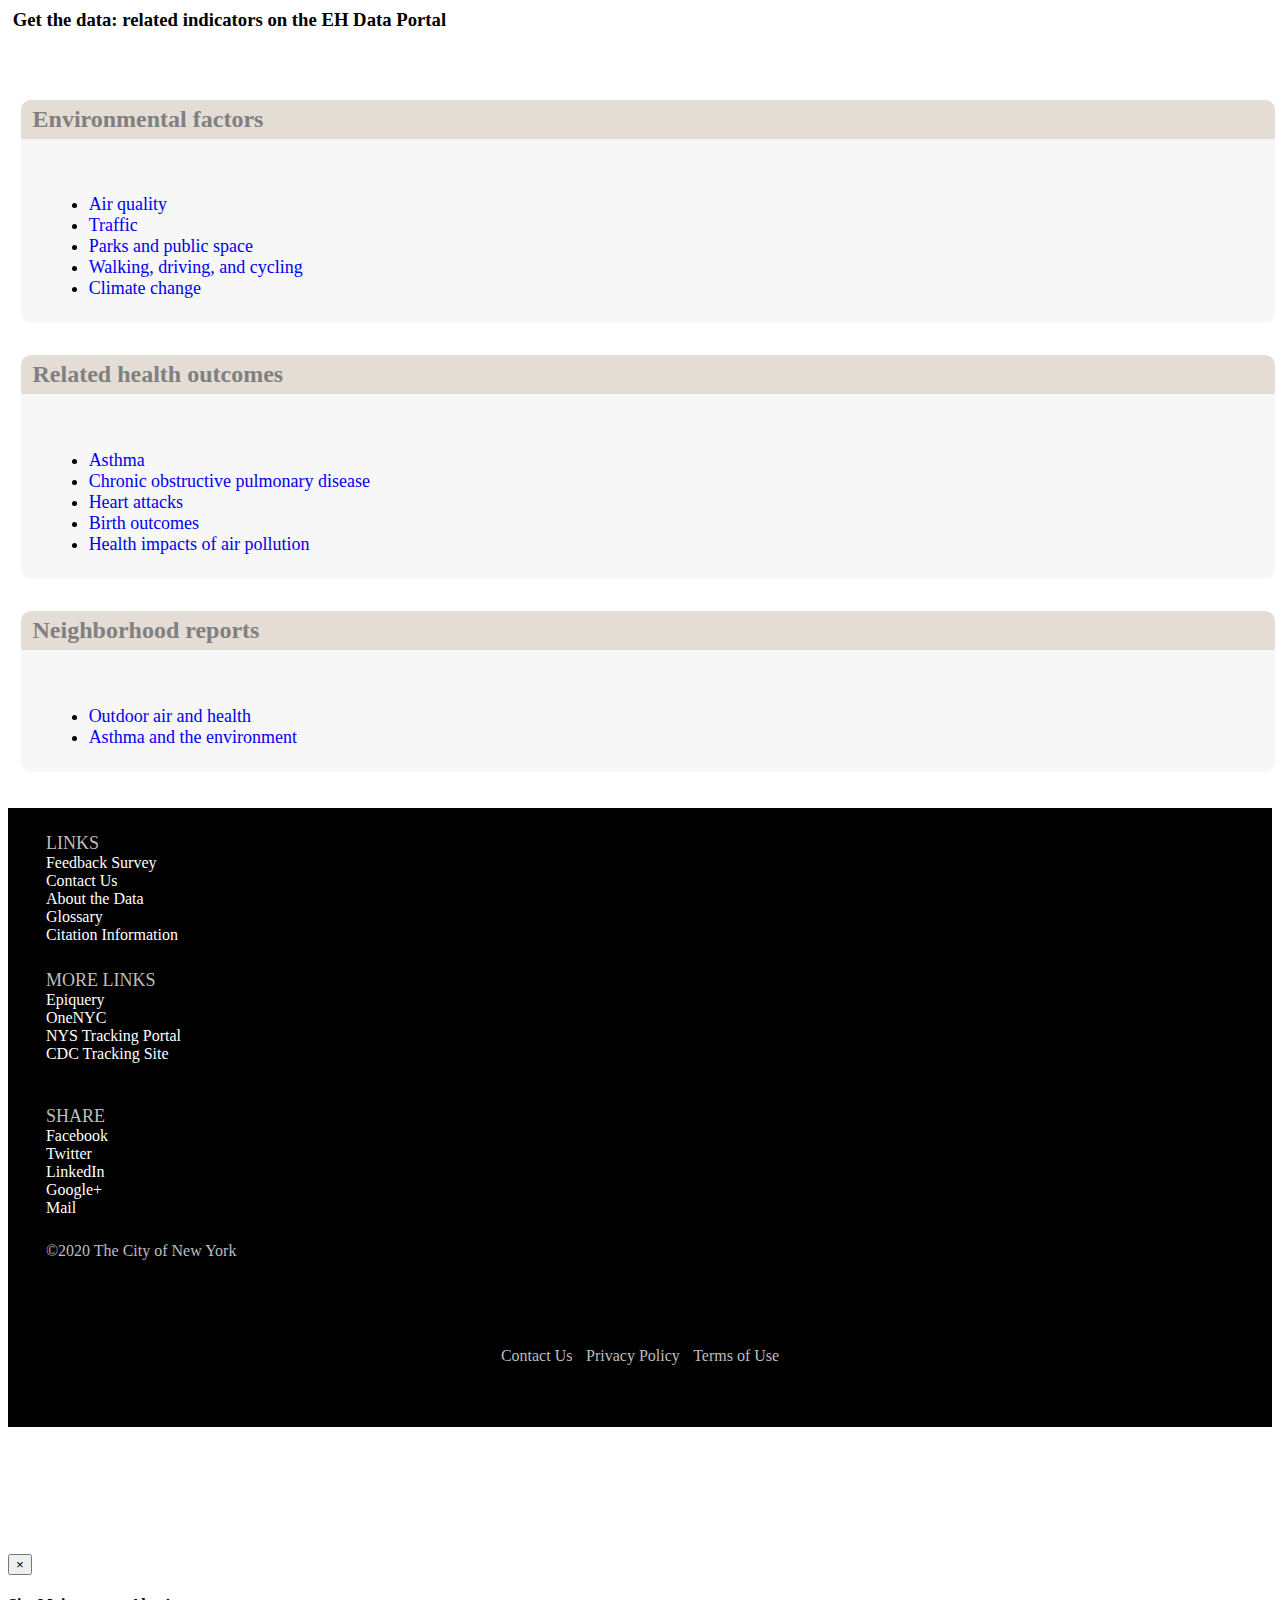
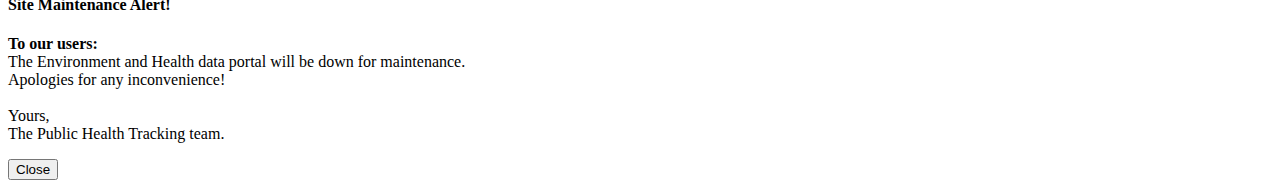
==== commit d636ecb5: "updates for production deploy prep" ====
--- a/index.html
+++ b/index.html
@@ -1,897 +1,1103 @@
+
+
+
 <!DOCTYPE html>
-
-<html lang="en" dir="ltr">
-
-<head>
-
-    <!-- Required meta tags -->
+<html xmlns="http://www.w3.org/1999/xhtml" lang="en-us">
+<head id="ctl00_Head1"><title>
+	Environment & Health Data Portal
+</title>
     <meta charset="utf-8">
-    <meta name="viewport" content="width=device-width, initial-scale=1, shrink-to-fit=no">
-
-    <!-- Corrects IE Compatibility Mode -->
     <meta http-equiv="X-UA-Compatible" content="IE=edge">
-
-    <title>Explore your neighborhood's air quality</title>
-
-    <!--
-    CSS is all hosted by the Core-Repo. Links will need to be updated for each project once merged or deployed.
-    This is also the case for main.js further below.
-    -->
-        
-    <!-- nyc-lib css (for maps in the core framework)-->
-    <link href="https://maps.nyc.gov/nyc-lib/v1.2.79/css/nyc-basic-lib.css" rel="stylesheet">
-
-    <!--Fontawesome Icons-->
-    <link rel="stylesheet" href="https://nycehs.github.io/Portal-Core-Repo/fontawesome/css/all.min.css">
-    <!--NYC Core Framework Theme-->
-    <link rel="stylesheet" href="https://nycehs.github.io/Portal-Core-Repo/css/theme.css">
-    <!--Custom additions for Portal items-->
-    <link rel="stylesheet" href="https://nycehs.github.io/Portal-Core-Repo/css/custom.css">
-
-
-    <!--AQE styles-->
-    <link rel="stylesheet" href="css/aqe.css">
-    
-
-
+    <meta name="viewport" content="width=device-width, initial-scale=1">
+    <meta name="description" content="">
+    <meta name="author" content="">
+    <link rel="shortcut icon" href="../../assets/ico/favicon.ico">
+    <!-- Bootstrap core CSS -->
+    <link href="http://a816-dohbesp.nyc.gov/IndicatorPublic/EPHTbootstrap/css/bootstrap.min.css" rel="stylesheet" type="text/css" />
+    <!-- Custom styles for this template -->
+    <link href="http://a816-dohbesp.nyc.gov/IndicatorPublic/EPHTcss/navbar-static-top.css" rel="stylesheet" type="text/css" />
+    <!-- Just for debugging purposes. Don't actually copy this line! -->
+    <!--[if lt IE 9]><script src="../../assets/js/ie8-responsive-file-warning.js"></script><![endif]-->
+    <!-- HTML5 shim and Respond.js IE8 support of HTML5 elements and media queries -->
+    <!--[if lt IE 9]>
+      <script src="https://oss.maxcdn.com/libs/html5shiv/3.7.0/html5shiv.js"></script>
+      <script src="https://oss.maxcdn.com/libs/respond.js/1.4.2/respond.min.js"></script>
+    <![endif]-->
+    <script src="http://a816-dohbesp.nyc.gov/IndicatorPublic/EPHTjs/jquery-1.10.2.min.js" type="text/javascript"></script>
+    <link href="http://a816-dohbesp.nyc.gov/IndicatorPublic/EPHTcss/CustomBootstrap.css" rel="stylesheet" type="text/css" />
+    <link href="http://a816-dohbesp.nyc.gov/IndicatorPublic/EPHTcss/Custom.css" rel="stylesheet" type="text/css" />
+    <link href="http://a816-dohbesp.nyc.gov/IndicatorPublic/EPHTcss/sticky-footer2.css" rel="stylesheet" type="text/css" />
+    <link href="http://a816-dohbesp.nyc.gov/IndicatorPublic/EPHTcss/styleFont.css" rel="stylesheet" type="text/css" />
+    <link rel="shortcut icon" href="http://a816-dohbesp.nyc.gov/IndicatorPublic/EPHTimages/logo.png" />
+    <script src="http://a816-dohbesp.nyc.gov/IndicatorPublic/EPHTjs/jquery-ui.min.js" type="text/javascript"></script>
+    <link href="http://a816-dohbesp.nyc.gov/IndicatorPublic/EPHTcss/jquery-ui.min.css" rel="stylesheet" type="text/css" />
+        <!--Fontawesome Icons-->
+        <link rel="stylesheet" href="https://nycehs.github.io/Portal-Core-Repo/fontawesome/css/all.min.css">
+    <style type="text/css">
+        li {
+            list-style: none;
+        }
+
+        ul {
+            list-style: none;
+        }
+
+        .CompletionListCssClass {
+            font-size: 14px;
+            color: #000;
+            padding: 3px 5px;
+            border: 1px solid #999;
+            background: #fff;
+            width: 300px;
+            float: left;
+            z-index: 1;
+            position: absolute;
+            margin-left: 0px;
+        }
+
+       
+    </style>
+    <style>
+        .bodys {
+            background: url(/IndicatorPublic/EPHTimages/contactus.png) no-repeat center;
+            -webkit-background-size: cover;
+            -moz-background-size: cover;
+            -o-background-size: cover;
+            background-size: cover;
+            background-position: bottom;
+        }
+
+        .panel-default {
+            opacity: 0.9;
+            margin-top: 30px;
+        }
+
+        .form-group.last {
+            margin-bottom: 0px;
+        }
+        /*---------------------------------------------------Search------------------------------------------------------------ */
+        .SearchBox {
+            width: 140px;
+        }
+
+        .SearchBoxSection {
+            padding-bottom: 3%;
+        }
+
+        .WaterMarkSearch {
+            color: Gray;
+            font-size: 10pt !important;
+        }
+
+        #ui-id-1 {
+            width: 250px;
+        }
+
+        .ui-menu-item {
+            font-size: 14px;
+        }
+        /*----------------------------------------------------Search End----------------------------------------------------------*/
+    </style>
+    <style>
+        .navbar {
+            border-radius: 0;
+        }
+
+        img {
+            /* Responsive images (ensure images don't scale beyond their parents) */
+            max-width: 100%;
+            /* Part 1: Set a maxium relative to the parent */
+            width: auto\9;
+            /* IE7-8 need help adjusting responsive images */
+            height: auto;
+            /* Part 2: Scale the height according to the width, otherwise you get stretching */
+            vertical-align: middle;
+            border: 0;
+            -ms-interpolation-mode: bicubic;
+        }
+
+        black-title {
+            color: #fff;
+            font-size: 12px;
+            font-weight: bold;
+            padding: 0 0 0 10px;
+        }
+
+
+
+        .containerdata {
+            max-width: 940px;
+            _width: 940px;
+            padding-left: 20px;
+            padding-right: 20px;
+            margin-left: auto;
+            margin-right: auto;
+            position: relative;
+        }
+
+        #main {
+            margin-bottom: 20px;
+        }
+
+
+        .containerdata {
+            *zoom: 1;
+            max-width: 940px;
+            _width: 940px;
+            padding-left: 20px;
+            padding-right: 20px;
+            margin-left: auto;
+            margin-right: auto;
+            position: relative;
+        }
+
+            .containerdata:after {
+                content: "";
+                display: table;
+                clear: both;
+            }
+
+
+            .containerdata:before,
+            .containerdata:after {
+                display: table;
+                line-height: 0;
+                content: "";
+            }
+
+
+            .containerdata:after {
+                clear: both;
+            }
+        /*  NYC - Agency Header
+    -------------------
+*/
+
+        .agency-header .upper-header-left {
+            width: 25%;
+        }
+
+
+        .agency-header .small-nyc-logo {
+            height: 15px;
+            width: 40px;
+            margin: 0 10px 0 -1px;
+        }
+
+
+        .agency-header .upper-header-black-title {
+            color: #fff;
+            font-size: 12px;
+            font-weight: bold;
+            padding: 0 0 0 10px;
+            /* Tablet Portrait size to standard 960 (devices and browsers) */
+        }
+
+        @media only screen and (max-width: 767px) {
+
+            .agency-header .upper-header-black-title {
+                display: none;
+            }
+        }
+
+
+        .agency-header .upper-header-padding {
+            width: 50%;
+        }
+
+
+        .agency-header .upper-header-right {
+            position: absolute;
+            right: 23px;
+            padding-left: 4%;
+            /* Tablet Portrait size to standard 960 (devices and browsers) */
+        }
+
+        @media only screen and (max-width: 767px) {
+
+            .agency-header .upper-header-right {
+                display: none;
+            }
+        }
+
+
+        .agency-header .upper-header-search {
+            font-size: 12px;
+            font-weight: bold;
+            color: #fff;
+            margin-left: 5px;
+        }
+
+
+            .agency-header .upper-header-search a {
+                color: #fff;
+            }
+
+
+        .agency-header .upper-header-three-one-one {
+            color: #fff;
+            font-size: 12px;
+            font-weight: bold;
+            margin: 0 5px;
+        }
+
+
+            .agency-header .upper-header-three-one-one a {
+                color: #fff;
+            }
+
+
+        .lt-ie8 header .logo {
+            position: relative;
+        }
+
+
+        .agency-header .upper-header-black {
+            background: #000;
+            height: 25px;
+        }
+
+        a {
+            text-decoration: none;
+            outline: 0;
+        }
+
+        ul {
+            padding-left: 0px;
+        }
+
+        .SearchBoxSectionQuick {
+            float: right;
+        }
+
+        @media only screen and (max-width: 320px) {
+            .SearchBoxSectionQuick {
+                float: left;
+                padding-left:8%;
+            }
+            /*.thumbnailSec{
+                padding-left:8%;
+            }
+            .headingInfo{
+                  padding-left:8%;
+             }*/
+        }
+
+        @media only screen and (max-width: 480px) {
+            .SearchBoxSectionQuick {
+                float: left;
+                 padding-left:8%;
+            }
+             /*.thumbnailSec{
+                padding-left:8%;
+            }
+             .headingInfo{
+                  padding-left:8%;
+             }*/
+        }
+    </style>
+    <!--commenting out GA code
+    <script type="text/javascript">
+var _gaq = _gaq || [];
+_gaq.push(['_setAccount', 'UA-28636785-1']);
+_gaq.push(['_trackPageview']);
+
+    (function () {
+        var ga = document.createElement('script'); ga.type = 'text/javascript'; ga.async = true;
+        ga.src = ('https:' == document.location.protocol ? 'https://ssl' : 'http://www') + '.google-analytics.com/ga.js';
+        var s = document.getElementsByTagName('script')[0]; s.parentNode.insertBefore(ga, s);
+    })();
+    (function (i, s, o, g, r, a, m) {
+        i['GoogleAnalyticsObject'] = r; i[r] = i[r] || function () {
+            (i[r].q = i[r].q || []).push(arguments)
+        }, i[r].l = 1 * new Date(); a = s.createElement(o),
+      m = s.getElementsByTagName(o)[0]; a.async = 1; a.src = g; m.parentNode.insertBefore(a, m)
+    })(window, document, 'script', '//www.google-analytics.com/analytics.js', 'ga');
+
+</script>
+
+    <script type="text/javascript">
+        var _gaq = _gaq || [];
+        _gaq.push(['_setAccount', 'UA-28636785-1']);
+        _gaq.push(['_trackPageview']);
+
+        (function () {
+            var ga = document.createElement('script'); ga.type = 'text/javascript'; ga.async = true;
+            ga.src = ('https:' == document.location.protocol ? 'https://ssl' : 'http://www') + '.google-analytics.com/ga.js';
+            var s = document.getElementsByTagName('script')[0]; s.parentNode.insertBefore(ga, s);
+        })();
+
+        //window.onerror = function () {
+        //    window.location.href("PublicTracking.aspx");
+        //}
+    </script>
+-->
 
 
 </head>
-
-<body>
-    
-    <!-- For keyboard users -->
-    <a class="sr-only sr-only-focusable skip-menu" href="#skip-header-target">Skip Header</a>
-
-    <header id="global-header" class="titleslide" role="banner" style="background-image: url(../images/background.png);">
-
-        <div class="bg-black text-white" id="nyc-top-header">
-
-            <div class="container-fluid wide">
-
-                <div class="row py-1 align-items-center justify-content-between">
-
-                    <div class="col-auto">
-                        <p class="d-none d-md-flex fs-md">
-                            <a class="text-reset" href="https://www1.nyc.gov/">
-                                <strong>nyc.gov</strong>
-                            </a>
-                            <span class="mx-1" aria-hidden="true">|</span>
-                            Department of Health
+<body data-spy="scroll" data-target="content">
+    <style type="text/css">
+        /*Bredcub start*/
+        .bcrumb_home:after, .bcrumb_topic:before, .bcrumb_topic:after, .bcrumb_subtopic:after, .bcrumb_subtopic:before, .bcrumb_indicator:before
+        {
+            content: "";
+            position: absolute;
+            top: 49%;
+            z-index: -1;
+            width: 50%;
+        }
+        
+        .bcrumb_home:after, .bcrumb_topic:before
+        {
+            border-top: 3px dotted silver;
+        }
+        
+        .bcrumb_topic:after, .bcrumb_subtopic:after, .bcrumb_subtopic:before, .bcrumb_indicator:before
+        {
+            border-top: 3px solid #72706D;
+        }
+        
+        .bcrumb_home:after, .bcrumb_topic:after, .bcrumb_subtopic:after
+        {
+            left: 50%;
+        }
+        
+        .bcrumb_topic:before, .bcrumb_subtopic:before, .bcrumb_indicator:before
+        {
+            right: 50%;
+        }
+        
+        .bcrumb_home, .bcrumb_topic, .bcrumb_subtopic, .bcrumb_indicator
+        {
+            text-align: center;
+            position: relative;
+            z-index: 1;
+        }
+        .bc_icon_Env
+        {
+            background: #b2c1b7;
+            font-family: sans-serif;
+            font-size: 14px;
+            border: 0px solid white;
+            border-radius: 50%;
+            display: block;
+            width: 28px;
+            height: 28px;
+            text-align: center;
+            line-height: 28px;
+            color: white;
+            margin: 0 auto; /* behavior: url(js/PIE-1.0.0/PIE.htc);*/
+        }
+        
+        .bc_icon_health
+        {
+            background: #8da2b5;
+            font-family: sans-serif;
+            font-size: 14px;
+            border: 0px solid white;
+            border-radius: 50%;
+            display: block;
+            width: 28px;
+            height: 28px;
+            text-align: center;
+            line-height: 28px;
+            color: white;
+            margin: 0 auto; /* behavior: url(js/PIE-1.0.0/PIE.htc);*/
+        }
+        
+        .bc_icon
+        {
+            background: red;
+            font-family: sans-serif;
+            font-size: 14px;
+        }
+        
+        .bc_home
+        {
+            background: #72706D;
+            font-size: 16px;
+        }
+        
+        
+        .bc_icon, .bc_home
+        {
+            border: 0px solid white;
+            border-radius: 50%;
+            display: block;
+            width: 28px;
+            height: 28px;
+            text-align: center;
+            line-height: 28px;
+            color: white;
+            margin: 0 auto; /*behavior: url(js/PIE-1.0.0/PIE.htc);*/
+        }
+        
+        .bc_home > .fa-home
+        {
+            margin-top: 4px;
+        }
+
+           /*  NYC - Agency Header
+    -------------------
+*/
+
+        .agency-header .upper-header-left {
+            width: 25%;
+        }
+
+
+        .agency-header .small-nyc-logo {
+            height: 15px;
+            width: 40px;
+            margin: 0 10px 0 -1px;
+        }
+
+
+        .agency-header .upper-header-black-title {
+            color: #fff;
+            font-size: 12px;
+            font-weight: bold;
+            padding: 0 0 0 10px;
+            /* Tablet Portrait size to standard 960 (devices and browsers) */
+        }
+
+        @media only screen and (max-width: 767px) {
+
+            .agency-header .upper-header-black-title {
+                display: none;
+            }
+        }
+
+
+        .agency-header .upper-header-padding {
+            width: 50%;
+        }
+
+
+        .agency-header .upper-header-right {
+            position: absolute;
+            right: 23px;
+            padding-left: 4%;
+            /* Tablet Portrait size to standard 960 (devices and browsers) */
+        }
+
+
+        @media (min-width: 180px) { 
+             .portaltitle {
+                font-size:36px;
+                font-weight:bold; 
+                color: #72706d;            
+            }
+              .portalsubtitle {
+                font-size:16px;
+            }
+        }
+        /* Small devices (tablets, 768px and up) */
+        @media (min-width: 768px) {
+            .portaltitle {
+                font-size:36px;
+                font-weight:bold;  
+                color: #72706d;            
+            }
+             .portalsubtitle {
+                font-size:16px;                 
+            }
+        }
+
+        /* Medium devices (desktops, 992px and up) */
+        @media (min-width: 992px) {  
+             .portaltitle {
+                font-size:46px; 
+                font-weight:bold;     
+                color: #72706d;        
+            } 
+              .portalsubtitle {
+                font-size:20px;                 
+            }
+
+        }
+
+        /* Large devices (large desktops, 1200px and up) */
+        @media (min-width: 1200px) {   
+            .portaltitle {
+                font-size:46px; 
+                font-weight:bold;   
+                color: #72706d;           
+            } 
+             .portalsubtitle {
+                font-size:20px;                 
+            }
+        }
+         /* -====== */
+
+         /* End - NYC - Agency Header
+    -------------------
+*/
+
+  
+        .mdropbtn {
+            background-color: black;
+            color: white;
+            font-weight:bold;
+            padding-left: 20%;
+            font-size: 12px;
+            border: none;
+            }
+        .mdropdown-content {
+            display: none;
+            position: absolute;
+            background-color: black;
+            min-width: 100%;
+            box-shadow: 0px 8px 16px 0px rgba(0,0,0,0.2);
+            z-index: 1;
+        }
+ .mdropdown {
+             position: relative;
+            display: inline-block;
+             color: white;
+        }
+            .mdropdown-content a {              
+               padding-left:5px;
+                padding-right:5px;
+                padding-bottom:2px;              
+                padding-top:3px;              
+                display: block;
+                background-color:black;
+                color:white;
+                font-weight:bold; 
+                font-size: 12px;
+            }
+
+            .mdropdown-content a:hover { text-decoration: underline;}
+
+            .mdropdown:hover .mdropdown-content {display: block;}
+            .mdropdown:hover .mdropbtn {color:white;}
+
+    </style>
+    <form method="post" action="./Infographic.aspx" id="aspnetForm" role="main">
+<div class="aspNetHidden">
+<input type="hidden" name="__EVENTTARGET" id="__EVENTTARGET" value="" />
+<input type="hidden" name="__EVENTARGUMENT" id="__EVENTARGUMENT" value="" />
+<input type="hidden" name="__VIEWSTATE" id="__VIEWSTATE" value="/wEPDwULLTE1Mjg2ODA1NjBkZMqKMxJgKrU/wUZEgbzfE8G/mOHQipn+JaupIbJiMWh0" />
+</div>
+
+<script type="text/javascript">
+//<![CDATA[
+var theForm = document.forms['aspnetForm'];
+if (!theForm) {
+    theForm = document.aspnetForm;
+}
+function __doPostBack(eventTarget, eventArgument) {
+    if (!theForm.onsubmit || (theForm.onsubmit() != false)) {
+        theForm.__EVENTTARGET.value = eventTarget;
+        theForm.__EVENTARGUMENT.value = eventArgument;
+        theForm.submit();
+    }
+}
+//]]>
+</script>
+
+
+<script src="http://a816-dohbesp.nyc.gov/IndicatorPublic/WebResource.axd?d=aV9jyb-Fp7F9CkYikFi5JEhA5NPgAIx7LPVR1TLxKPvVyAekL7sQSp5OYDFds5mo7yM3j55OBrlsD1oHlGs_XVOI3ALD_9Qn-vBt6dnXHSc1&t=636264156700000000" type="text/javascript"></script>
+
+
+<script src="http://a816-dohbesp.nyc.gov/IndicatorPublic/Scripts/WebForms/MsAjax/MicrosoftAjax.js" type="text/javascript"></script>
+<script type="text/javascript">
+//<![CDATA[
+if (typeof(Sys) === 'undefined') throw new Error('ASP.NET Ajax client-side framework failed to load.');
+//]]>
+</script>
+
+<script src="http://a816-dohbesp.nyc.gov/IndicatorPublic/Scripts/WebForms/MsAjax/MicrosoftAjaxWebForms.js" type="text/javascript"></script>
+<div class="aspNetHidden">
+
+	<input type="hidden" name="__VIEWSTATEGENERATOR" id="__VIEWSTATEGENERATOR" value="B64E13E1" />
+	<input type="hidden" name="__EVENTVALIDATION" id="__EVENTVALIDATION" value="/wEdAAJA0SbKWSqwSrJ5rwhRHuf8A3tXiMLM8y8aEkS21tuzdjdCIg7AAr4YM25DkGEoFbBFaZ4jBKxnVuKt+2EQ28OO" />
+</div>
+    <script src="http://a816-dohbesp.nyc.gov/IndicatorPublic/EPHTbootstrap/js/bootstrap.min.js" type="text/javascript"></script>
+    <script src="http://a816-dohbesp.nyc.gov/IndicatorPublic/EPHTbootstrap/js/bootstrap-select.min.js" type="text/javascript"></script>
+    <link href="http://a816-dohbesp.nyc.gov/IndicatorPublic/EPHTbootstrap/css/bootstrap-select.min.css" rel="stylesheet" type="text/css"/>
+    <link href="http://a816-dohbesp.nyc.gov/IndicatorPublic/EPHTcss/CustomBootstrap.css" rel="stylesheet" type="text/css" />
+    <script src="http://a816-dohbesp.nyc.gov/IndicatorPublic/EPHTjs/jquery.dataTables.min.js" type="text/javascript"></script>
+    <script src="http://a816-dohbesp.nyc.gov/IndicatorPublic/EPHTjs/jquery.dataTables.rowGrouping.js" type="text/javascript"></script>
+    <!--[if lt IE 9]>
+      <script type="text/javascript" src="EPHTjs/aight.js"></script>
+    <![endif]-->
+    <!--[if lte IE 8]><script type="text/javascript" src="EPHTjs/r2d3.js"></script><![endif]-->
+    <!--[if gte IE 9]><!-->
+    <script type="text/javascript" src="http://a816-dohbesp.nyc.gov/IndicatorPublic/EPHTjs/d3.v3.min.js"></script>
+    <!--<![endif]-->
+    <!-- IE10 viewport hack for Surface/desktop Windows 8 bug -->
+    <!-- HTML5 shim and Respond.js IE8 support of HTML5 elements and media queries -->
+    <!--[if lt IE 9]>
+      <script src="https://oss.maxcdn.com/html5shiv/3.7.2/html5shiv.min.js"></script>
+      <script src="https://oss.maxcdn.com/respond/1.4.2/respond.min.js"></script>
+    <![endif]-->
+    <script type="text/javascript">
+//<![CDATA[
+Sys.WebForms.PageRequestManager._initialize('ctl00$ScriptManager1', 'aspnetForm', [], [], [], 600, 'ctl00');
+//]]>
+</script>
+
+    <div>
+        
+         
+        <div class="row-fluid hidden-print"  style="min-height:5%;background-color:black;height:20%;">
+          <div class="col-md-12 col-lg-12 col-sm-12 col-xs-12 agency-header" style="background-color:black;">
+                 <div class="row-fluid">
+                 
+                  <div class="col-md-6 col-lg-6 col-sm-6 col-xs-6">
+                       <div class="pull-left visible-lg visible-md hidden-xs hidden-sm" style="padding-left:12.5%;">&nbsp;</div>
+                    <div style="white-space: nowrap;">
+                      <a href="http://www1.nyc.gov/" aria-label="NYC Logo white">  &nbsp;                      
+                                    <img src="http://a816-dohbesp.nyc.gov/IndicatorPublic/EPHTimages/nyc_white.png" alt="NYC" style="height:15px;"  class="small-nyc-logo" aria-label="NYC Logo white" />
+                           <img src="http://a816-dohbesp.nyc.gov/IndicatorPublic/EPHTimages/upper-header-divider.gif" alt="NYC Logo" aria-label="NYC Logo img-responsive" />                                 
+
+                      </a> 
+                         <a href="https://www1.nyc.gov/site/doh/index.page"  style="color:white;font-size:12px;font-weight:bold;" aria-label="NYC health white">
+                             &nbsp;     Health &nbsp;   
+                                  <img src="http://a816-dohbesp.nyc.gov/IndicatorPublic/EPHTimages/upper-header-divider.gif" alt="NYC Logo" aria-label="NYC Logo img-responsive" />     
+                         </a>         
+                           
+                          <div class="mdropdown"> 
+                               <a class="mdropbtn" style="color:white;" href="http://www.nyc.gov/health/data">                                    
+                             Data
+                           </a>
+                              <div class="mdropdown-content">
+                                <a href="https://a816-health.nyc.gov/hdi/epiquery/" style="color:white;">&nbsp;Epiquery</a>
+                                <a  href="" style="color:white;">&nbsp;Environment &amp; Health Data Portal</a>
+                                <a  href="https://a816-health.nyc.gov/hdi/profiles/" style="color:white;">&nbsp;Community Health Profiles</a>		
+                                </div>
+                          </div>
+
+                          </div>
+                       
+                  </div>
+
+                  <div class="col-md-6 col-lg-6 col-sm-6 col-xs-6">
+                        <span  class="pull-right visible-lg visible-md hidden-xs hidden-sm" style="padding-right:13%;">&nbsp;</span>
+                      <div class="pull-right">
+                          <span class="hidden-xs" style="white-space: nowrap;">
+
+                              <a href="http://www1.nyc.gov/home/search/index.page" style="color: white; font-size: 12px; font-weight: bold; white-space: nowrap;" name="Search all NYC.gov websites Link" target="_blank" aria-label="Search all NYC.gov websites Link">Search
+                                            all NYC.gov websites</a>
+                          </span>
+                      </div>
+                      <div class="pull-right">
+                          <span style="white-space: nowrap;">
+                              <a href="http://www1.nyc.gov/311/index.page" style="color: white; font-size: 12px; font-weight: bold;" target="_blank" aria-label="311 Link">311</a>
+                              <img src="http://a816-dohbesp.nyc.gov/IndicatorPublic/EPHTimages/upper-header-divider.gif"
+                                  alt="Search all NYC.gov websites Image" aria-label="Search all NYC.gov websites Image" />
+                          </span>
+                      </div>
+                  </div>
+                
+              </div>
+          </div>
+        </div>
+        
+        
+        
+    <div class="container-fluid ">
+          <div class="bodys img-responsive" style="width: 100%; height: 100%">
+            <div class="iw_component" id="1432060140214" style="display: block">
+                <div class="agency-header">
+                    <div class="upper-header-black">
+                        <div class="containerdata1">
+                           
+                        </div>
+                    </div>
+                </div>
+            </div>
+
+            <div id="viz_header">
+                <div class="row-fluid" style="padding-top:2%; padding-bottom: 2%;overflow:hidden;">
+                    <div class="col-md-10 col-lg-10 col-sm-12 col-xs-12 pull-left" style="padding-left:7%;">
+                        <div class="header_title">
+                            <a href="PublicTracking.aspx" style="text-decoration: none;" class="header_title portaltitle">Environment
+                        & Health <span style="opacity: 0.5">Data Portal</span></a>
+                        </div>
+                    </div>                    
+                        <div class="col-md-2 col-lg-2 col-sm-12 col-xs-12 pull-left" style="text-align: right;padding-right:7%;">                                                  
+                                  <a href="LearnMore.aspx" style="text-decoration: none;background-color:lightgray;padding-top:5px;border-color:lightgray; font-family:Arial;color:black;width:115px;height:35px;font-size:17px;font-weight:bold;white-space:nowrap"  name="Learn More Link" class="btn btn-block pull-right">
+                                           &nbsp;&nbsp;About us&nbsp;&nbsp;</a>                            
+                    
+                    </div>
+                </div>
+            </div>
+        </div>
+    </div>
+
+            <div class="container" style="height: 100%; padding-top: 1%;">
+
+                <div class="row" style="padding-top:2%; padding-bottom: 2%;overflow:hidden;">
+                    <div class="col-md-10 col-lg-10 col-sm-12 col-xs-12 pull-left">
+                        <h2>Outdoor Air Quality: the NYC air quality data hub</h2>
+                        <p>New York City's air contains particles, drops of liquid, gasses, and other pollution that can affect health - it can affect our breathing, and bad air quality can be particularly dangerous for older adults, children, and people with heart or lung conditions.</p>
+                        <p>Air quality can vary from neighborhood to neighborhood, based on local levels of emmissions and many other factors. We monitor air quality using the New York City Community Air Survey (NYCCAS). NYCCAS is NYC's comprehensive air quality monitoring and modeling network, and it allows us to understand neighborhood differences in air quality - and what contributes to those differences.</p>
+                    </div>                    
+
+                </div>
+
+                <div class="row">
+                    <div class="col-lg-4 col-sm-6 col-xs-12" style="padding-right: 10px;">
+                        <ul class="list-group list-group-flush">
+                            <li class="list-group-item"><strong><i class="fas fa-info-circle"></i>&nbsp;NYCCAS Annual Report, 2009 - 2019</strong></li>
+                            <li class="list-group-item"><img src="images/nyccasbanner.jpg" class="card-img-top"></li>
+                            <li class="list-group-item">Pollutants, key factors, and air quality trends over time in New York City - all at the <a href="https://nyc-ehs.net/besp-report/web/nyccas">NYCCAS Annual Report</a>.</li>
+                        </ul>
+                    </div>
+                    <div class="col-lg-4 col-sm-6 col-xs-12" style="padding-right: 10px;">                        
+                        <ul class="list-group list-group-flush">
+                        <li class="list-group-item"><strong><i class="fas fa-wind"></i>&nbsp;Your neighborhood's air quality</strong></li>
+                        <li class="list-group-item text-center"><img src="images/aqe.png" style="height: 191px;"></li>
+                        <li class="list-group-item">Use our <a href="explorer.html">Neighborhood Air Quality Explorer</a> to find out your neighborhood's air quality</li>
+                    </ul></div>
+                    <div class="col-lg-4 col-sm-6 col-xs-12" style="padding-right: 10px;">                        
+                        <ul class="list-group list-group-flush">
+                        <li class="list-group-item"><strong><i class="fas fa-atlas"></i>&nbsp;Snapshots of key findings from NYCCAS</strong></li>
+                        <li class="list-group-item text-center"><img src="images/aqsnaps.PNG" style="height: 191px;"></li>
+                        <li class="list-group-item">Brief <a href="https://nycehs.github.io/Data-Story-Development/Closerlook/AQsnapshots/Index.html">snapshots of key findings</a> on air toxics, noise, cleaner fuels, and environmental justice.</li>
+                    </ul></div>
+                </div>
+
+                <br>
+                
+                <div class="row pt-4">
+                    <h3><i class="fas fa-chart-line"></i>&nbsp;Get the data: <span class="text-muted">related indicators on the EH Data Portal</span></h3>
+                </div>
+                <br>
+
+                <div class="row">
+                    <div class="col-lg-4 col-md-6 col-sm-12" style="padding-right: 10px;">
+                            <div class="tile" style="width: 100%; color: black; background-color:#f7f7f7;margin-left:1%;padding-left:0%;padding-right:0%;padding-top:0px;border-radius:10px;border-radius:10px;">
+                                    <div style="background-color:#e3ddd5;border-top-right-radius:10px;border-top-left-radius:10px;">
+                                        <h4 class="title" style="color:gray; width: 100%; padding: 6px;font-size:24px"><i class="fas fa-chart-bar"></i>&nbsp;Environmental factors                                                     
+                                  </h4>                                             
+                                    </div>                                                 
+                                
+                                  <div style="background-color:transparent;padding: 6px; ">
+                                      <ul style="font-size:18px;padding-left:5%;">
+                                         <li style="list-style-type:disc;">
+                                                <a href="http://a816-dohbesp.nyc.gov/IndicatorPublic/Subtopic.aspx?theme_code=1,4&subtopic_id=122">Air quality</a>
+                                         </li>
+
+                                         <li style="list-style-type:disc;">
+                                                <a href="http://a816-dohbesp.nyc.gov/IndicatorPublic/Subtopic.aspx?theme_code=1,4&subtopic_id=114">Traffic</a>
+                                         </li>
+
+                                         <li style="list-style-type:disc;">
+                                                <a href="http://a816-dohbesp.nyc.gov/IndicatorPublic/Subtopic.aspx?theme_code=1,4&subtopic_id=78">Parks and public space</a>
+                                         </li>
+
+                                         <li style="list-style-type:disc">
+                                                <a href="http://a816-dohbesp.nyc.gov/IndicatorPublic/Subtopic.aspx?theme_code=2,3&subtopic_id=119">Walking, driving, and cycling</a>
+                                         </li>
+
+                                         <li style="list-style-type:disc">
+                                                <a href="http://a816-dohbesp.nyc.gov/IndicatorPublic/Subtopic.aspx?theme_code=1,4&subtopic_id=83">Climate change</a>
+                                         </li>
+
+                                     </ul>
+                                  </div>
+                              </div>
+                        
+                    </div>
+
+                    
+                    <div class="col-lg-4 col-md-6 col-sm-12" style="padding-right: 10px;">
+                            <div class="tile" style="width: 100%; color: black; background-color:#f7f7f7;margin-left:1%;padding-left:0%;padding-right:0%;padding-top:0px;border-radius:10px;border-radius:10px;">
+                                    <div style="background-color:#e3ddd5;border-top-right-radius:10px;border-top-left-radius:10px;">
+                                        <h4 class="title" style="color:gray; width: 100%; padding: 6px;font-size:24px"><i class="fas fa-chart-bar"></i>&nbsp;Related health outcomes                          
+                                  </h4>                                             
+                                    </div>                                                 
+                                
+                                  <div style="background-color:transparent;padding: 6px; ">
+                                      <ul style="font-size:18px;padding-left:5%;">
+                                         <li style="list-style-type:disc;">
+                                                <a href="http://a816-dohbesp.nyc.gov/IndicatorPublic/Subtopic.aspx?theme_code=2,3&subtopic_id=11">Asthma</a>
+                                         </li>
+
+                                         <li style="list-style-type:disc;">
+                                                <a href="http://a816-dohbesp.nyc.gov/IndicatorPublic/Subtopic.aspx?theme_code=2,3&subtopic_id=123">Chronic obstructive pulmonary disease</a>
+                                         </li>
+
+                                         <li style="list-style-type:disc;">
+                                                <a href="http://a816-dohbesp.nyc.gov/IndicatorPublic/Subtopic.aspx?theme_code=2,3&subtopic_id=13">Heart attacks</a>
+                                         </li>
+
+                                         <li style="list-style-type:disc">
+                                                <a href="http://a816-dohbesp.nyc.gov/IndicatorPublic/Subtopic.aspx?theme_code=2,3&subtopic_id=12">Birth outcomes</a>
+                                         </li>
+
+                                         <li style="list-style-type:disc">
+                                                <a href="http://a816-dohbesp.nyc.gov/IndicatorPublic/Subtopic.aspx?theme_code=2,3&subtopic_id=103">Health impacts of air pollution</a>
+                                         </li>
+
+                                     </ul>
+                                  </div>
+                              </div>
+                           
+                    </div>	
+
+                    <div class="col-lg-4 col-md-6 col-sm-12" style="padding-right: 10px;">
+                            <div class="tile" style="width: 100%; color: black; background-color:#f7f7f7;margin-left:1%;padding-left:0%;padding-right:0%;padding-top:0px;border-radius:10px;border-radius:10px;">
+                                    <div style="background-color:#e3ddd5;border-top-right-radius:10px;border-top-left-radius:10px;">
+                                        <h4 class="title" style="color:gray; width: 100%; padding: 6px;font-size:24px"><i class="fas fa-map-marked-alt"></i>&nbsp;Neighborhood reports                          
+                                  </h4>                                             
+                                    </div>                                                 
+                                
+                                  <div style="background-color:transparent;padding: 6px; ">
+                                      <ul style="font-size:18px;padding-left:5%;">
+                                         <li style="list-style-type:disc;">
+                                                <a href="http://a816-dohbesp.nyc.gov/IndicatorPublic/QuickView.aspx?report_id=77">Outdoor air and health</a>
+                                         </li>
+
+                                         <li style="list-style-type:disc;">
+                                                <a href="http://a816-dohbesp.nyc.gov/IndicatorPublic/QuickView.aspx?report_id=78">Asthma and the environment</a>
+                                         </li>
+
+                                       
+
+                                     </ul>
+                                  </div>
+                              </div>
+                              
+                        </div>	
+
+                </div>
+                <br><br>
+           
+            </div>
+
+
+
+
+    <script type="text/javascript">
+        $(document).ready(function () {
+            resizeLeftright();
+            $('#imginfocold').mouseenter(function () {
+                $('#imginfocold').hide()
+                $('#imginfocoldHover').show();
+            });
+            $('#imginfocoldHover').mouseleave(function () {
+                $('#imginfocold').show()
+                $('#imginfocoldHover').hide();
+            });
+            $('#imginfo').mouseenter(function () {
+                $('#imginfo').hide()
+                $('#imginfoHover').show();
+            });
+            $('#imginfoHover').mouseleave(function () {
+                $('#imginfo').show()
+                $('#imginfoHover').hide();
+            });
+
+            $('#imginfoasthma').mouseenter(function () {
+                $('#imginfoasthma').hide()
+                $('#imginfoasthmaHover').show();
+            });
+            $('#imginfoasthmaHover').mouseleave(function () {
+                $('#imginfoasthma').show()
+                $('#imginfoasthmaHover').hide();
+            });
+
+            $('#imginfotraffic').mouseenter(function () {
+                $('#imginfotraffic').hide()
+                $('#imginfotrafficHover').show();
+            });
+            $('#imginfotrafficHover').mouseleave(function () {
+                $('#imginfotraffic').show()
+                $('#imginfotrafficHover').hide();
+            });
+
+            $("#imgHome").tooltip({
+                'container': 'body',
+                'placement': 'bottom',
+                'html': true
+            });
+
+            $("#imgContactUs").tooltip({
+                'container': 'body',
+                'placement': 'bottom',
+                'html': true
+            });
+
+            $("#imgtour").tooltip({
+                'container': 'body',
+                'placement': 'bottom',
+                'html': true
+            });
+        });
+        function resizeLeftright() {
+            var leftHeight = $(".left").height();
+            var rightHeight = $(".right").height();
+            if (leftHeight > rightHeight) { $(".right").height(leftHeight) }
+            else { $(".left").height(rightHeight) };
+        }
+
+
+        function MailToContactClick() {
+            var hrefcon = $("#MailToContact").attr("href");
+            var message = $("#message").val();
+            var name = $("#name").val();
+            var finallink = hrefcon + 'Dear Tracking Portal Staff, my name is ' + name + ',%0A %0A' + message + '%0AThank You.' + '%0A %0A' + 'Regards,' + '%0A' + name;
+            $("#MailToContact").attr("href", finallink);
+            return;
+        }
+        function ClickedFeedback() {
+
+        }
+        function txtsubtopic_item_selected(source, eventArgs) {
+            var route = window.location.href;
+            var routeData = route.split("?")[0];
+            window.location.href = routeData + "?" + eventArgs.get_value();
+
+        }
+        var APIurl = $("#hidAPIUrl").val();
+        $("#textSearch").autocomplete({
+            minLength: 1,
+            select: function (event, ui) { doSearch(ui.item.address); alert(address); },
+            open: function () { $(this).removeClass("ui-corner-all").addClass("ui-corner-top"); },
+            close: function () { $(this).removeClass("ui-corner-top").addClass("ui-corner-all"); },
+            minLength: 2,
+            source: function (request, response) {
+                $.ajax({
+                    url: APIurl + "Indicator/GetIndicatorList?prefixText=" + request.term + "&count=50",
+                    dataType: "json",
+                    type: "GET",
+                    contentType: "application/json; charset=utf-8",
+                    success: function (data) {
+                        response($.map(data, function (item) {
+                            return {
+                                value: $.parseHTML($.parseJSON(item).First)[0].data,
+                                address: $.parseHTML($.parseJSON(item).Second)[0].data
+                            }
+                        }))
+                    }
+                });
+            } //source
+
+        });
+        $("#textSearch").keyup(function (e) {
+            if (e.which === 13) {
+                $(".ui-menu-item").show();
+            }
+        }).menu.active;
+        function doSearch(address) {
+            var route = window.location.href;
+            var routeData = route.split("?")[0];
+            window.location.href = routeData + "?" + address;
+        }
+        $("#textSearch").keypress(function (e) {
+            var code = (e.keyCode ? e.keyCode : e.which);
+            if (code == 13) { //Enter keycode
+                return false;
+            }
+        });
+    </script>
+
+
+          <!--footer-->
+        <div class="row-fluid hidden-print" style="background-color: black;" id="secfooter">
+            <!--Links-->
+            <div class="col-md-4 col-lg-4 col-sm-4 col-xs-4 footerSection" style="background-color: black; text-align: left; padding-left: 3%; padding-top: 2%;">
+                <span style="font-size: large; color: #bebebe;">LINKS</span>
+                <br />
+               <a href="http://www.surveymonkey.com/s/TNQTZHV" target="_blank" style="color: white;" aria-label="Feedback Survey Link" id="Link2" title="Link2">Feedback Survey</a>
+                <br />
+                <a href="ContactUs.aspx" target="_blank" style="color: white;" aria-label="Contact Us Link" id="Link3">Contact Us</a><br />
+                <a href="http://a816-dohmeta.nyc.gov/MetadataLite/" target="_blank" style="color: white;" aria-label="About the Data Link" id="Link4">About the Data</a>
+                <br />
+                <a href="Glossary.aspx"
+                    target="_blank" style="color: white;" aria-label="Glossary Link" id="Link5">Glossary</a>
+                <br />
+               
+                <a href="EPHTPDF/Suggested_Citation_Information.pdf"
+                    target="_blank" style="color: white;" aria-label="citation information Link" id="SCI">Citation Information</a>
+                <br />
+               
+            </div>
+            <!--More Links-->
+            <div class="col-md-4 col-lg-4 col-sm-4 col-xs-4 footerSection" style="background-color: black; text-align: left; padding-left: 3%; padding-top: 2%;">
+                <span style="font-size: large; color: #bebebe; background-color: black;">MORE LINKS</span><br />
+                 <a href="https://a816-health.nyc.gov/hdi/epiquery/" target="_blank" style="color: white;" aria-label="EpiQuery" id="epiLink" title="epiquery">Epiquery</a>
+                <br />
+                 <a href="https://onenyc.cityofnewyork.us/" target="_blank" style="color: white;" aria-label="OneNYC">OneNYC </a>
+                  <br />
+                <a href="http://www.health.ny.gov/environmental/public_health_tracking/" target="_blank"
+                    style="color: white;" aria-label="NYS Tracking Portal Link">NYS Tracking Portal </a>
+                <br />
+                <a href="http://ephtracking.cdc.gov/showHome.action" target="_blank" style="color: white;" aria-label="CDC Tracking Site">CDC Tracking Site </a>
+                <br /> <br />
+            </div>
+            <!--Share-->
+            <div class="col-md-4 col-lg-4 col-sm-4 col-xs-4 footerSection" style="background-color: black; text-align: left; padding-left: 3%; padding-top: 2%;">
+                <span style="font-size: large; color: #bebebe;">SHARE</span><br />
+                <a href="http://www.facebook.com/sharer/sharer.php?s=100&p[url]=http://a816-dohbesp.nyc.gov/IndicatorPublic/VisualizationData.aspx&p[images][0]=&p[title]=Facebook&p[summary]="
+                    target="_blank" style="color: white;" aria-label="Facebook Link">Facebook </a>
+                <br />
+                <a href="http://twitter.com/home?status=http://a816-dohbesp.nyc.gov/IndicatorPublic/VisualizationData.aspx"
+                    target="_blank" style="color: white;" aria-label="Twitter Link">Twitter </a>
+                <br />
+                <a href="http://www.linkedin.com/shareArticle?mini=true&url=http://a816-dohbesp.nyc.gov/IndicatorPublic/VisualizationData.aspx&title=EPHT"
+                    target="_blank" style="color: white;" aria-label="LinkedIn Link">LinkedIn </a>
+                <br />
+                <a href="https://plus.google.com/share?url=http://a816-dohbesp.nyc.gov/IndicatorPublic/VisualizationData.aspx"
+                    target="_blank" style="color: white;" aria-label="Google Pulse Link">Google+ </a>
+                <br />
+                <a id="A5" class="footer_links font_7" href="mailto:trackingportal@health.nyc.gov"
+                    target="_blank" style="color: white;" aria-label="Mail Link">Mail </a>
+            </div>
+            <div class="row-fluid" style="background-color: black;">
+                <div class="col-md-9 col-xs-6 col-lg-9 col-sm-6" style="background-color: black; padding-left: 3%; padding-top: 2%; height: 80px;">
+                    <span style="color: #bebebe;">&#169;2020 The City of New York</span>
+                </div>
+                <div class="col-md-3 col-xs-6 col-lg-3 col-sm-6 " style="background-color: black; text-align: center; padding-top: 2%; height: 80px;">
+                    <a href="http://www1.nyc.gov/home/contact-us.page" target="_blank" style="color: #bebebe;" aria-label="Contact Us Link">Contact Us </a>&#8226; <a href="http://www1.nyc.gov/home/privacy-policy.page" target="_blank"
+                        style="color: #bebebe;" aria-label="Privacy Policy">Privacy Policy </a>&#8226; <a href="http://www1.nyc.gov/home/terms-of-use.page"
+                            target="_blank" style="color: #bebebe;" aria-label="Terms of Use Link">Terms of Use </a>
+                </div>
+            </div>
+        </div>
+        <div id="ModWelcome" class="modal fade hidden-print" role="dialog">
+            <div class="modal-dialog modal-sm" style="width: 50%; margin-top: 10%">
+
+                <!-- Modal content-->
+                <div class="modal-content">
+                    <div class="modal-header">
+                        <button type="button" class="close" data-dismiss="modal">&times;</button>
+                        <h4 class="modal-title">Site Maintenance Alert!</h4>
+                        <div class="modal-footer" style="padding: 0px"></div>
+                    </div>
+                    <div class="modal-body">
+                        <p>
+                            <b>To our users:</b>
+                            <br />
+                            The Environment and Health data portal will be down for maintenance.<br />
+                            Apologies for any inconvenience!
+                            <br />
+                            <br />
+                            Yours,
+                            <br />
+                            The Public Health Tracking team.
+
                         </p>
                     </div>
-                    <!-- .col -->
-
-                    <div class="col-auto">
-
-                        <ul class="extensible-list horizontal fs-md">
-                            <li>
-                                <a class="text-reset" href="http://www1.nyc.gov/">
-                                    <strong>
-                                        311
-                                    </strong>
-                                </a>
-                            </li>
-                            <li>
-                                <a class="text-reset" href="http://www1.nyc.gov/home/search/index.page">
-                                    <strong>
-                                        Search all NYC.gov
-                                    </strong>
-                                </a>
-                            </li>
-                            <li>
-                                <a href="https://www1.nyc.gov/" title="Go to nyc.gov">
-                                    <img class="d-block" src="https://nycehs.github.io/Portal-Core-Repo/images/nyc-bubble-logo.svg" width="45" alt="NYC Logo">
-                                </a>
-                            </li>
-                        </ul>
-
+                    <div class="modal-footer">
+                        <button type="button" class="btn btn-default" data-dismiss="modal">Close</button>
                     </div>
-                    <!-- .col -->
-
                 </div>
-                <!-- .row -->
-
-            </div>
-            <!-- .container-fluid -->
-
-        </div>
-        <!-- #nyc-top-header -->
-
-
-        <div class="wrap-header">
-
-            <div class="container-fluid">
-
-                <div class="row align-items-center">
-
-                    <div class="col-lg py-2">
-                        <div class="d-flex justify-content-lg-start">
-                            <a class="align-self-center" href="#" title="Home">
-
-                                <!-- Placeholder logo, replace the following <svg> tag with your own image version -->
-                                    <a href="http://a816-dohbesp.nyc.gov/IndicatorPublic/">
-                                        <i class="fas fa-home"></i>&nbsp;EH Data Portal Home 
-                                    </a>
-
-                            </a>
-                        </div>
-                    </div>
-
-
-                    <!-- .col -->
-
-                    <div class="col-lg-auto border-top border-lg-0">
-
-                        <div class="d-lg-flex align-items-center">
-
-                            <!-- Mobile Toggle Buttons -->
-
-                            <ul class="extensible-list horizontal justify-content-between my-2 d-lg-none">
-                                <li>
-                                    <button class="no-btn-style" type="button" data-toggle="collapse"
-                                        data-target="#global-language" aria-controls="global-language"
-                                        aria-expanded="false">
-                                        <span class="fas fa-language fa-lg" ></span>
-                                    </button>
-                                </li>
-
-
-                            </ul>
-
-                            <div class="collapse d-lg-block mx-n2 mx-lg-2" id="nav-primary">
-
-                            </div>
-
-                            <!-- Desktop Toggle Buttons -->
-
-                            <ul class="extensible-list horizontal d-none d-lg-flex">
-                                <li>
-                                    <button class="no-btn-style" type="button" title="Language" data-toggle="collapse"
-                                        data-target="#global-language" aria-controls="global-language"
-                                        aria-expanded="false">
-                                        <span class="sr-only">Language</span>
-                                        <span class="fas fa-language fa-lg" ></span>
-                                    </button>
-                                </li>
-
-                            </ul>
-
-                        </div>
-                        <!-- .d-flex -->
-
-                    </div>
-                    <!-- .col -->
-
-                </div>
-                <!-- .row -->
-
-            </div>
-            <!-- .container-fluid -->
-
-        </div>
-        <!-- .wrap-header -->
-
-        <div class="container-fluid border-top collapse" id="global-language">
-            <div class="narrow py-2">
-                <div id="google_translate_element"></div>
+
             </div>
         </div>
-
-        <div class="container-fluid border-top collapse" id="global-search">
-            <form class="narrow py-2" aria-label="Search" role="search">
-                <div class="input-group">
-                    <label class="sr-only" for="global-search-bar">Search</label>
-                    <input class="form-control form-control-lg" id="global-search-bar" placeholder="Search">
-                    <div class="input-group-btn">
-                        <button class="btn btn-primary btn-lg" type="button" title="Search">
-                            <span class="sr-only">Search</span>
-                            <span class="fas fa-arrow-right" ></span>
-                        </button>
-                    </div>
-                </div>
-            </form>
-        </div>
-
-
-
-
-    </header>
-    <!-- #global-header -->
-
-
-
-    <main id="skip-header-target" role="main" style="background-color:#f8f9fa;">
-
-
-
-
-        <div class="container-fluid fs-sm">
-            <div class="row">
-                <div class="col-lg-11 mx-auto">
-                        <nav aria-label="breadcrumb">
-                                <ol class="breadcrumb">
-                                    <li class="breadcrumb-item"><a href="AQ.html">Air Quality hub</a></li>
-                                    <li class="breadcrumb-item active" aria-current="page">AQ Explorer</li>
-                                </ol>
-            
-                            </nav>
-
-                            <h3>Neighborhood air quality explorer</h3>
-
-
-                </div>
-            </div>
-
-
-
-            <div class="row">
-                <div class="col-lg-6 ml-auto col-sm-12 pt-2 pb-4"><h4>1. Enter your address</h4>   
-
-                        <!-- <label for="addressInput">Enter your address:</label> -->
-
-                    <div class="srch input-group" role="search">
-                        <input class="rad-all form-control form-control-lg" placeholder="Search Address" id="map-search">
-                    </div>
-
-                        <!-- <input type="text" id="addressInput" class="ntaField"> -->
-                    <div id='mapLocator'></div>
-                    
-                
-                    <div id="form">
-                            <!--comment out label though we may need label for accessibility
-                                <label for="ntaField">Enter an NTA code: </label> 
-                                Add d-none to the class to hide the entire group
-                            -->
-
-                    </div>
-
-                </div>
-
-                <div class="col-lg-5 mr-auto col-sm-12 pt-2">
-                    <h4>&nbsp;</h4>
-                    <button class="btn btn-primary btn-lg" id="outputButton">2. Get data for this neighborhood</button>  
-                    <br> <br>  
-                    <span id="NTA"></span> 
-                    <hr>
-                    <p>We combine data from our air quality monitoring network, NYCCAS, with other data to understand what makes one neighborhood's air quality different from another's. We found that building emissions, building density, industrial areas, and traffic density are associated with changes in air quality.</p>
-                    <p>We can predict air quality by understanding the neighborhood's characteristics. So, if we don't have an air quality monitor in one neighborhood, but we know its building density, its industrial area, and its traffic, then we can <em>model</em> (estimate or predict) its air quality - based on monitored air quality in similar neighborhoods. </p>
-
-
-                </div>
-            </div>
-
-
+        
+        <!--footer end-->
 
     </div>
-    <div class="container-fluid fs-sm">
-
-
-            <div class="row">
-                <div class="col-lg-6 my-2 ml-auto">
-                        <h5><i class="fa fa-question-circle"></i>&nbsp;What affects the air in <span id="NTA2" style="font-weight:bold;color:#15607a"></span></h5>
-                        
-
-                        <div class="card mb-2">
-
-                               <div class="card-body">
-                                <div class="nav nav-pills device-sm" role="tablist">
-
-                                    <a class="nav-item nav-link flex-fill active" id="tab-btn-01-a" href="#tab-01-a"
-                                        data-toggle="pill" aria-controls="tab-01-a" aria-selected="true" role="tab">
-                                        <i class="h4 fas fa-smog"></i><p id="BuildingEmissions"></p>
-                                    </a>
-
-                                    <a class="nav-item nav-link flex-fill" id="tab-btn-01-d" href="#tab-01-d"
-                                    data-toggle="pill" aria-controls="tab-01-d" aria-selected="false" role="tab">
-                                    <i class="h4 fas fa-city"></i><p id="BuildingDensity"></p>
-                                    </a>
-                                
-                                    <a class="nav-item nav-link flex-fill" id="tab-btn-01-b" href="#tab-01-b"
-                                        data-toggle="pill" aria-controls="tab-01-b" aria-selected="false" role="tab">
-                                        <i class="h4 fas fa-industry"></i><p id="Industrial"></p>
-                                    </a>
-                                
-                                    <a class="nav-item nav-link flex-fill" id="tab-btn-01-c" href="#tab-01-c"
-                                        data-toggle="pill" aria-controls="tab-01-c" aria-selected="false" role="tab">
-                                        <i class="h4 fas fa-car"></i> <p id="TrafficDensity"></p>
-                                    </a>
-                                </div>
-                                
-                                <div class="tab-content" id="tabs-01-content">
-                                
-                                    <div class="tab-pane fade show active" id="tab-01-a" aria-labelledby="tab-btn-01-a" role="tabpanel">
-                                        <div class="greyitem h-100">
-                                            <h4>Building emissions</h4>
-                                            <!--The legend starts here-->
-                                            <div class="maplegend no-gutters">
-                                                <div class="row no-gutters">
-                                                    <div class="col-1">
-                                                            <div class="legendlow"></div>
-                                                    </div>
-                                                    <div class="col-2">
-                                                            <span class="align-top">Low</span>
-                                                    </div>
-
-                                                    <div class="col-1">
-                                                            <div class="legendmedium"></div>
-                                                    </div>
-                                                    <div class="col-2">
-                                                            Medium
-                                                    </div>
-
-                                                    <div class="col-1">
-                                                                <div class="legendhigh"></div>
-                                                    </div>
-                                                    <div class="col-2">
-                                                                High
-                                                    </div>
-                                                </div>
-                        
-                                            </div>
-                                        <!--the legend ends here-->
-                                            <div id="BEmap" style="width: 100%;"></div>
-
-                                            <p>Building emissions affect your neighborhood's air quality. Like vehicles, buildings burn fuel: their boilers run on oil or gas to produce heat and hot water. These boilers emit pollutants that affect your neighborhood's air quality.</p>
-                                        </div>
-                                    </div>
-
-                                    <div class="tab-pane fade" id="tab-01-d" aria-labelledby="tab-btn-01-d" role="tabpanel">
-                                        <div class="greyitem h-100">
-                                            <h4>Building density</h4>
-                                            <!--The legend starts here-->
-                                            <div class="maplegend no-gutters">
-                                                <div class="row no-gutters">
-                                                    <div class="col-1">
-                                                            <div class="legendlow"></div>
-                                                    </div>
-                                                    <div class="col-2">
-                                                            <span class="align-top">Low</span>
-                                                    </div>
-
-                                                    <div class="col-1">
-                                                            <div class="legendmedium"></div>
-                                                    </div>
-                                                    <div class="col-2">
-                                                            Medium
-                                                    </div>
-
-                                                    <div class="col-1">
-                                                                <div class="legendhigh"></div>
-                                                    </div>
-                                                    <div class="col-2">
-                                                                High
-                                                    </div>
-                                                </div>
-                        
-                                            </div>
-                                        <!--the legend ends here-->
-                                            <div id="BDmap" style="width: 100%;"></div>
-
-                                            <p>Building density is a key factor for air quality - since buildings emit pollutants, a neighborhood's building density can help predict its air quality. New York City's building density is a function of its population density - with over 26,000 people per square mile, it's is the densest American city.</p>
-                                        </div>
-                                    </div>
-                                
-                                    <div class="tab-pane fade" id="tab-01-b" aria-labelledby="tab-btn-01-b" role="tabpanel">
-                                        <div class="greyitem h-100">
-                                            <h4>Industrial Area</h4>
-                                            <!--The legend starts here-->
-                                            <div class="maplegend no-gutters">
-                                                <div class="row no-gutters">
-                                                    <div class="col-1">
-                                                            <div class="legendlow"></div>
-                                                    </div>
-                                                    <div class="col-2">
-                                                            <span class="align-top">Low</span>
-                                                    </div>
-
-                                                    <div class="col-1">
-                                                            <div class="legendmedium"></div>
-                                                    </div>
-                                                    <div class="col-2">
-                                                            Medium
-                                                    </div>
-
-                                                    <div class="col-1">
-                                                                <div class="legendhigh"></div>
-                                                    </div>
-                                                    <div class="col-2">
-                                                                High
-                                                    </div>
-                                                </div>
-                        
-                                            </div>
-                                        <!--the legend ends here-->
-                                            <div id="Industrialmap" style="width: 100%;"></div>
-
-                                            <p>The amount of industrial area in a neighborhood may affect its air quality in several ways. Manufacturing may emit pollutants, construction can kick up particulate matter, and increased truck traffic can lead to increased vehicular emissions. </p>
-                                        </div>
-                                    </div>
-                                
-                                    <div class="tab-pane fade" id="tab-01-c" aria-labelledby="tab-btn-01-c" role="tabpanel">
-                                        <div class="greyitem h-100">
-                                            <h4>Traffic Density</h4>
-                                            <!--The legend starts here-->
-                                            <div class="maplegend no-gutters">
-                                                <div class="row no-gutters">
-                                                    <div class="col-1">
-                                                            <div class="legendlow"></div>
-                                                    </div>
-                                                    <div class="col-2">
-                                                            <span class="align-top">Low</span>
-                                                    </div>
-
-                                                    <div class="col-1">
-                                                            <div class="legendmedium"></div>
-                                                    </div>
-                                                    <div class="col-2">
-                                                            Medium
-                                                    </div>
-
-                                                    <div class="col-1">
-                                                                <div class="legendhigh"></div>
-                                                    </div>
-                                                    <div class="col-2">
-                                                                High
-                                                    </div>
-                                                </div>
-                        
-                                            </div>
-                                        <!--the legend ends here-->
-                                            <div id="Trafficmap" style="width: 100%;"></div>
-
-                                            <p> Traffic density affects a neighborhood's air quality in a few ways. Combustion engines emit "tailpipe emissions" such as PM2.5, NOx and carbon monoxide (CO), while dust from wear to tires and from braking contribute additional particulate matter to the air.</p>
-                                        </div>
-                                    </div>
-        
-
-        
-
-        
-        
-                                </div>  
-                                            
-
-                               </div>
-                       </div>
-                       
-                       
-                       
-                    </div>
-
-                <div class="col-lg-5 my-2 mr-auto">
-                        <h5><i class="fas fa-smog"></i>&nbsp;Air quality in <span id="NTA3" style="font-weight:bold;color:#15607a"></span> </h5>
-                        
-                    <div class="card">
-                      
-                        <div class="card-body">
-                                <p><b>PM2.5</b> (or fine particles) worsen lung and heart diseases and are linked to cancer and premature death. NYC meets the EPA's annual average standard (measured in micrograms per cubic meter, or μg/m<sup>3</sup>), but short-term concentrations sometimes exceed this threshold.</p>
-                                <hr>
-                                <div class="row mb-2">
-                                    <div class="col-4">EPA standard:
-                                        <h4>12 μg/m<sup>3</sup></h4></div>
-                                    <div class="col-4">NYC:
-                                        <h4>7.0 μg/m<sup>3</sup></h4></div>
-                                    <div class="col-4">Your neighborhood:<h4 id="PM"></h4></div>
-
-                                </div>
-                                
-                               
-                                <div style="height: 150px;" id="PMbar"></div>
-                                        
-                                
-
-                        </div>
-                    </div>
-                    <br>
-                    <div class="card">
-
-                            <div class="card-body">
-                                    <p><b>Nitrogen dioxide</b> is linked to asthma hospitalizations and other respiratory conditions. NYC meets the EPA's annual standard (measured in parts per billion, or ppb), but short-term concentrations sometimes exceed this threshold.</p>   
-                                    <hr>
-                                    <div class="row mb-2">
-                                            <div class="col-4">EPA standard:
-                                                <h4>53 ppb</h4></div>
-                                            <div class="col-4">NYC:
-                                                <h4>17 ppb</h4></div>
-                                            <div class="col-4">Your neighborhood:<h4 id="NO2"></h4></div>
-        
-                                        </div>
-                                    
-
-                                   
-                                            <div style="height: 150px;" id="NO2bar">chart placeholder</div>
-
-                                            
-                                   
-    
-                            </div>
-                        </div>
-                        <br>
-                        <p><em>These are Neighborhood Tabulation Areas (NTA). <a href="https://www1.nyc.gov/site/planning/data-maps/open-data/dwn-nynta.page">Read about NTAs and other geographies.</a></em> For more air quality data, see <a href="https://nyc-ehs.net/besp-report/web/nyccas">The NYCCAS Annual Report</a>.   </p>
-                    
-
-                </div>
-
-            </div>
-
-
-
-
-
-
-
-        
-
-
-            
-            
-
-
-
-        </div>
-
-
-
-
-
-<!--this script supports the DE modal-->
-<div id="theModal" class="modal fade">
-    <div class="modal-dialog modal-dialog-centered">
-      <div class="modal-content">
-      </div>
-    </div>
-  </div>
-
-<!--Building modal-->
-<div class="modal fade" id="buildingModal" tabindex="-1" role="dialog" aria-labelledby="distributionModalTitle" aria-hidden="true">
-		<div class="modal-dialog modal-dialog-centered" role="document">
-		  <div class="modal-content">
-			<div class="modal-header">
-			  <h5 class="modal-title" id="distributionModalTitle">Building density</h5>
-			  <button type="button" class="close" data-dismiss="modal" aria-label="Close">
-				<span aria-hidden="true">&times;</span>
-			  </button>
-			</div>
-			<div class="modal-body">
-             Description of building density
-             
-             High, medium, low
-			</div>
-			<div class="modal-footer">
-			  <button type="button" class="btn btn-secondary" data-dismiss="modal">Close</button>
-			</div>
-		  </div>
-		</div>
-      </div>
-      
-
-<!--Industry modal-->
-<div class="modal fade" id="industrialModal" tabindex="-1" role="dialog" aria-labelledby="distributionModalTitle" aria-hidden="true">
-		<div class="modal-dialog modal-dialog-centered" role="document">
-		  <div class="modal-content">
-			<div class="modal-header">
-			  <h5 class="modal-title" id="distributionModalTitle">Industrial areas</h5>
-			  <button type="button" class="close" data-dismiss="modal" aria-label="Close">
-				<span aria-hidden="true">&times;</span>
-			  </button>
-			</div>
-			<div class="modal-body">
-             Description of industrial density
-             
-             High, medium, low
-			</div>
-			<div class="modal-footer">
-			  <button type="button" class="btn btn-secondary" data-dismiss="modal">Close</button>
-			</div>
-		  </div>
-		</div>
-      </div>
-      
-<!--Traffic modal-->
-<div class="modal fade" id="trafficModal" tabindex="-1" role="dialog" aria-labelledby="distributionModalTitle" aria-hidden="true">
-		<div class="modal-dialog modal-dialog-centered" role="document">
-		  <div class="modal-content">
-			<div class="modal-header">
-			  <h5 class="modal-title" id="distributionModalTitle">Traffic density</h5>
-			  <button type="button" class="close" data-dismiss="modal" aria-label="Close">
-				<span aria-hidden="true">&times;</span>
-			  </button>
-			</div>
-			<div class="modal-body">
-             Description of traffic density
-             
-             High, medium, low
-			</div>
-			<div class="modal-footer">
-			  <button type="button" class="btn btn-secondary" data-dismiss="modal">Close</button>
-			</div>
-		  </div>
-		</div>
-      </div>
-      
-<!--Truck modal-->
-<div class="modal fade" id="truckModal" tabindex="-1" role="dialog" aria-labelledby="distributionModalTitle" aria-hidden="true">
-		<div class="modal-dialog modal-dialog-centered" role="document">
-		  <div class="modal-content">
-			<div class="modal-header">
-			  <h5 class="modal-title" id="distributionModalTitle">Truck traffic</h5>
-			  <button type="button" class="close" data-dismiss="modal" aria-label="Close">
-				<span aria-hidden="true">&times;</span>
-			  </button>
-			</div>
-			<div class="modal-body">
-             Description of trucks
-             
-             high, med, low
-			</div>
-			<div class="modal-footer">
-			  <button type="button" class="btn btn-secondary" data-dismiss="modal">Close</button>
-			</div>
-		  </div>
-		</div>
-	  </div>
-
-
-      <br><br><br>
-        
-    </main>
-
-    <footer class="bg-black" id="global-footer" role="contentinfo">
-
-        <h2 class="sr-only">
-            Page Footer
-        </h2>
-
-        <div class="bg-opacity-black-25 text-white" id="nyc-footer">
-
-            <div class="container py-3 d-none" id="languages">
-
-                <div class="row fs-md">
-
-                    <div class="col-6 col-md-4 col-lg mb-2 mb-lg-0">
-                        <ul class="extensible-list">
-                            <li><a class="lang-select text-reset" href="#" data-lang="ar">عربى</a></li>
-                            <li><a class="lang-select text-reset" href="#" data-lang="bn">বাঙালি</a></li>
-                        </ul>
-                    </div>
-                    <div class="col-6 col-md-4 col-lg mb-2 mb-lg-0">
-                        <ul class="extensible-list">
-                            <li><a class="lang-select text-reset" href="#" data-lang="zh-CN">中文</a></li>
-                            <li><a class="lang-select text-reset" href="#" data-lang="fr">français</a></li>
-                        </ul>
-                    </div>
-                    <div class="col-6 col-md-4 col-lg mb-2 mb-lg-0">
-                        <ul class="extensible-list">
-                            <li><a class="lang-select text-reset" href="#" data-lang="ht">Kreyòl Ayisyen</a></li>
-                            <li><a class="lang-select text-reset" href="#" data-lang="ko">한국어</a></li>
-                        </ul>
-                    </div>
-                    <div class="col-6 col-md-4 col-lg mb-2 mb-lg-0">
-                        <ul class="extensible-list">
-                            <li><a class="lang-select text-reset" href="#" data-lang="pl">Polskie</a></li>
-                            <li><a class="lang-select text-reset" href="#" data-lang="ru">русский</a></li>
-                        </ul>
-                    </div>
-                    <div class="col-6 col-md-4 col-lg">
-                        <ul class="extensible-list">
-                            <li><a class="lang-select text-reset" href="#" data-lang="es">Español</a></li>
-                            <li><a class="lang-select text-reset" href="#" data-lang="ur">اردو</a></li>
-                        </ul>
-                    </div>
-                </div>
-
-            </div>
-            <!-- #languages -->
-
-            <div class="container py-3" id="languages">
-
-                <ul class="fs-md" role="list">
-                    <li><a class="lang-select text-reset" href="#" data-lang="ar">عربى</a></li>
-                    <li><a class="lang-select text-reset" href="#" data-lang="bn">বাঙালি</a></li>
-                    <li><a class="lang-select text-reset" href="#" data-lang="zh-CN">中文</a></li>
-                    <li><a class="lang-select text-reset" href="#" data-lang="fr">français</a></li>
-                    <li><a class="lang-select text-reset" href="#" data-lang="ht">Kreyòl Ayisyen</a></li>
-                    <li><a class="lang-select text-reset" href="#" data-lang="ko">한국어</a></li>
-                    <li><a class="lang-select text-reset" href="#" data-lang="pl">Polskie</a></li>
-                    <li><a class="lang-select text-reset" href="#" data-lang="ru">русский</a></li>
-                    <li><a class="lang-select text-reset" href="#" data-lang="es">Español</a></li>
-                    <li><a class="lang-select text-reset" href="#" data-lang="ur">اردو</a></li>
-                </ul>
-
-            </div>
-            <!-- #languages -->
-
-            <hr class="opacity-10" aria-hidden="true">
-
-            <div class="container py-3">
-
-                <div class="row">
-
-                    <div class="col-md-6 col-lg-8 mb-3 mb-lg-0">
-
-                        <nav class="row fs-md" role="navigation">
-
-                            <div class="col-lg mb-3 mb-lg-0">
-
-                                <ul class="extensible-list">
-                                    <li>
-                                        <a class="text-reset" href="http://www1.nyc.gov/nyc-resources/agencies.page">
-                                            <strong>City Agencies</strong>
-                                        </a>
-                                    </li>
-                                    <li>
-                                        <a class="text-reset" href="https://a858-nycnotify.nyc.gov/notifynyc/">
-                                            <strong>Notify NYC</strong>
-                                        </a>
-                                    </li>
-                                    <li>
-                                        <a class="text-reset"
-                                            href="http://www1.nyc.gov/connect/mobile-applications.page">
-                                            <strong>NYC Mobile Apps</strong>
-                                        </a>
-                                    </li>
-                                </ul>
-                            </div>
-                            <!-- .col -->
-
-                            <div class="col-lg mb-3 mb-lg-0">
-
-                                <ul class="extensible-list">
-                                    <li>
-                                        <a class="text-reset" href="http://www1.nyc.gov/home/contact-us.page">
-                                            <strong>Contact NYC Government</strong>
-                                        </a>
-                                    </li>
-                                    <li>
-                                        <a class="text-reset" href="https://a856-citystore.nyc.gov/">
-                                            <strong>CityStore</strong>
-                                        </a>
-                                    </li>
-                                    <li>
-                                        <a class="text-reset" href="http://maps.nyc.gov/doitt/nycitymap/">
-                                            <strong>Maps</strong>
-                                        </a>
-                                    </li>
-                                </ul>
-
-                            </div>
-                            <!-- .col -->
-
-                            <div class="col-lg mb-3 mb-lg-0">
-
-                                <ul class="extensible-list">
-                                    <li>
-                                        <a class="text-reset"
-                                            href="https://a127-ess.nyc.gov/psp/prdess/?cmd=login&languageCd=ENG&">
-                                            <strong>City Employees</strong>
-                                        </a>
-                                    </li>
-                                    <li>
-                                        <a class="text-reset" href="http://www1.nyc.gov/connect/social-media.page">
-                                            <strong>Stay Connected</strong>
-                                        </a>
-                                    </li>
-                                    <li>
-                                        <a class="text-reset"
-                                            href="http://www1.nyc.gov/nyc-resources/resident-toolkit.page">
-                                            <strong>Resident Toolkit</strong>
-                                        </a>
-                                    </li>
-                                </ul>
-
-                            </div>
-                            <!-- .col -->
-
-                        </nav>
-
-                    </div>
-                    <!-- .col -->
-
-                    <div class="col-md-6 col-lg-4">
-
-                        <a class="mb-2" href="https://www1.nyc.gov" title="Go to nyc.gov" target="_blank">
-                            <img class="mb-2" src="https://nycehs.github.io/Portal-Core-Repo/images/nyc-bubble-logo.svg" width="90" alt="NYC Logo">
-                        </a>
-                        <p class="fs-sm">City of New York - 2019 All Rights Reserved. NYC is a trademark and service
-                            mark of the City of New York.</p>
-
-                        <ul class="extensible-list horizontal fs-sm">
-                            <li>
-                                <a class="text-reset" href="http://www1.nyc.gov/home/privacy-policy.page">Privacy
-                                    Policy</a>
-                            </li>
-                            <li>
-                                <a class="text-reset" href="http://www1.nyc.gov/home/terms-of-use.page">Terms
-                                    of Use</a>
-                            </li>
-                            <li>
-                                <a class="text-reset" href="http://www1.nyc.gov/site/mopd/index.page"
-                                    title="Mayor's Office for People with Disabilities">
-                                    <span class="sr-only">Mayor's Office for People with Disabilities</span>
-                                    <span class="fab fa-lg fa-accessible-icon"></span>
-                                </a>
-                            </li>
-                        </ul>
-
-                    </div>
-                    <!-- .col -->
-
-                </div>
-                <!-- .row -->
-
-            </div>
-            <!-- .container -->
-
-        </div>
-        <!-- #nyc-bottom-footer -->
-
-    </footer>
-
-<!--Required charting scripts-->
-
-     <!-- jQuery (full, compressed version) -->
-     <script src="https://code.jquery.com/jquery-3.3.1.min.js" integrity="sha256-FgpCb/KJQlLNfOu91ta32o/NMZxltwRo8QtmkMRdAu8=" crossorigin="anonymous"></script>
-
-     <!-- Popper.js and Bootstrap JS -->
-     <script src="https://cdnjs.cloudflare.com/ajax/libs/popper.js/1.14.7/umd/popper.min.js" integrity="sha384-UO2eT0CpHqdSJQ6hJty5KVphtPhzWj9WO1clHTMGa3JDZwrnQq4sF86dIHNDz0W1" crossorigin="anonymous"></script>
-     <script src="https://stackpath.bootstrapcdn.com/bootstrap/4.3.1/js/bootstrap.min.js" integrity="sha384-JjSmVgyd0p3pXB1rRibZUAYoIIy6OrQ6VrjIEaFf/nJGzIxFDsf4x0xIM+B07jRM" crossorigin="anonymous"></script>
- 
-    <script src="https://d3js.org/d3.v5.min.js"></script>
-    <script src="https://cdn.jsdelivr.net/npm/vega@5"></script>
-  <script src="https://cdn.jsdelivr.net/npm/vega-lite@4"></script>
-  <script src="https://cdn.jsdelivr.net/npm/vega-embed@5"></script>
-
-  <!-- Google Translate -->
-    <script>
-        function googleTranslateElementInit() {
-            new google.translate.TranslateElement({
-                pageLanguage: 'en'
-            }, 'google_translate_element');
-        }
-    </script>
-
-    <script src="https://translate.google.com/translate_a/element.js?cb=googleTranslateElementInit"></script>
-
-    <!-- NYC template JS (RTL, search and language toggle, back to top)  -->
-    <script src="https://nycehs.github.io/Portal-Core-Repo/js/main.js"></script>
-
-    <!-- NYC Core Framework Map dependencies  -->
-    <script src="https://cdnjs.cloudflare.com/ajax/libs/proj4js/2.4.4/proj4.js"></script>
-    <script src="https://cdn.rawgit.com/openlayers/openlayers.github.io/master/en/v5.3.0/build/ol.js"></script>
-    <script src="https://cdnjs.cloudflare.com/ajax/libs/PapaParse/4.4.0/papaparse.min.js"></script>
-    <script src="https://maps.nyc.gov/nyc-lib/v1.3.68/js/babel-polyfill.js"></script>
-    <script src="https://maps.nyc.gov/nyc-lib/v1.3.68/js/nyc-ol-lib.js"></script>
-    
-  <!--This script makes the modal fed from an HTML file-->
-  <script>
-    $('.li-modal').on('click', function(e){
-      e.preventDefault();
-      $('#theModal').modal('show').find('.modal-content').load($(this).attr('href'));
-    });
-  </script>
-
-    <!--Script that makes collapsed button content hide on selection of another button-->
-    <script>jQuery('button').click( function(e) {
-		jQuery('.collapse').collapse('hide');
-	});</script>
-
-
-    <!--this is the AQE javascript-->
-    <script src='./js/AQhub.js'></script>
-
-
-
-<!-- // Locator Map  
-<script>
-        var map = new nyc.ol.FrameworkMap({
-        mapTarget: '#mapLocator',
-        startAt: '125 Worth Street',
-        geoclientUrl: 'https://maps.nyc.gov/geoclient/v1/search.json?app_key=74DF5DB1D7320A9A2&app_id=nyc-lib-example'
-      });
-      </script>
--->
-
+    <!--[if lte IE 8]>
+    <script>$('#myModalIE').modal();</script>
+     <![endif]-->
+    </form>
 </body>
-
 </html>
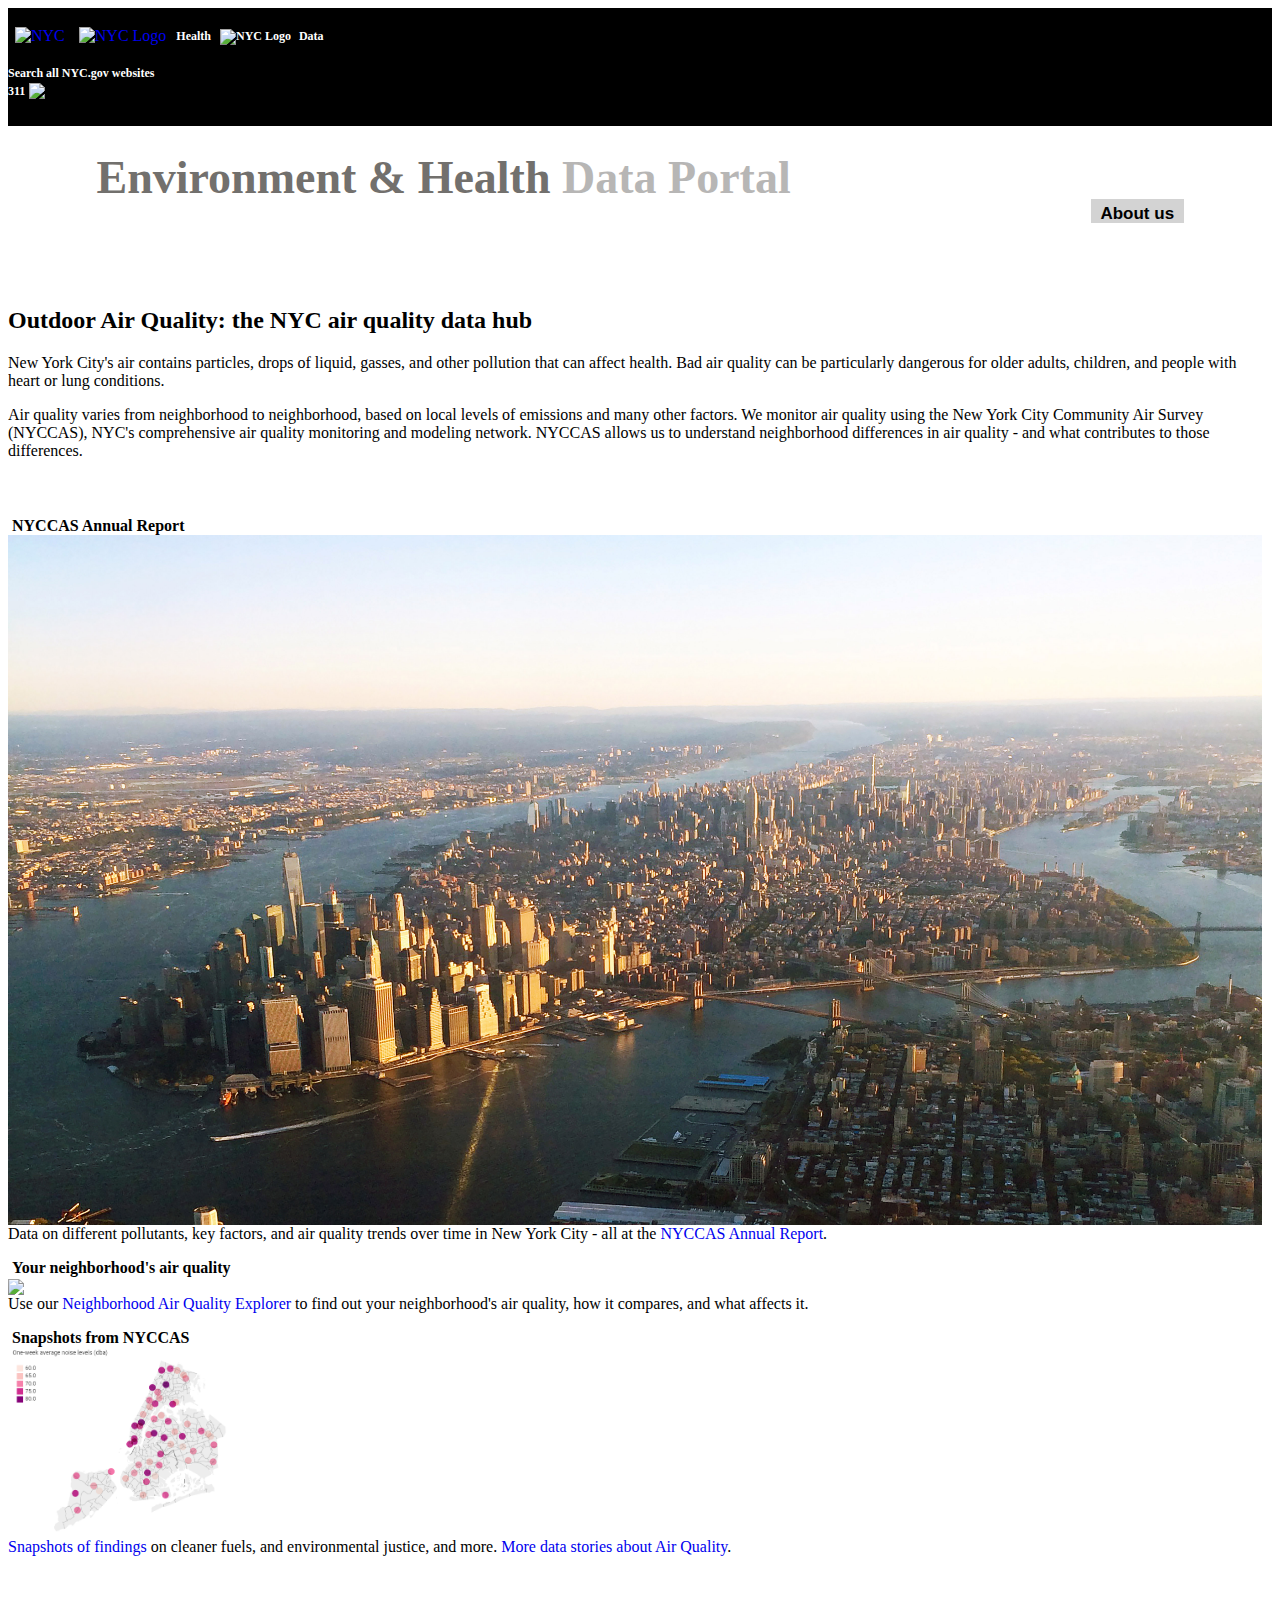
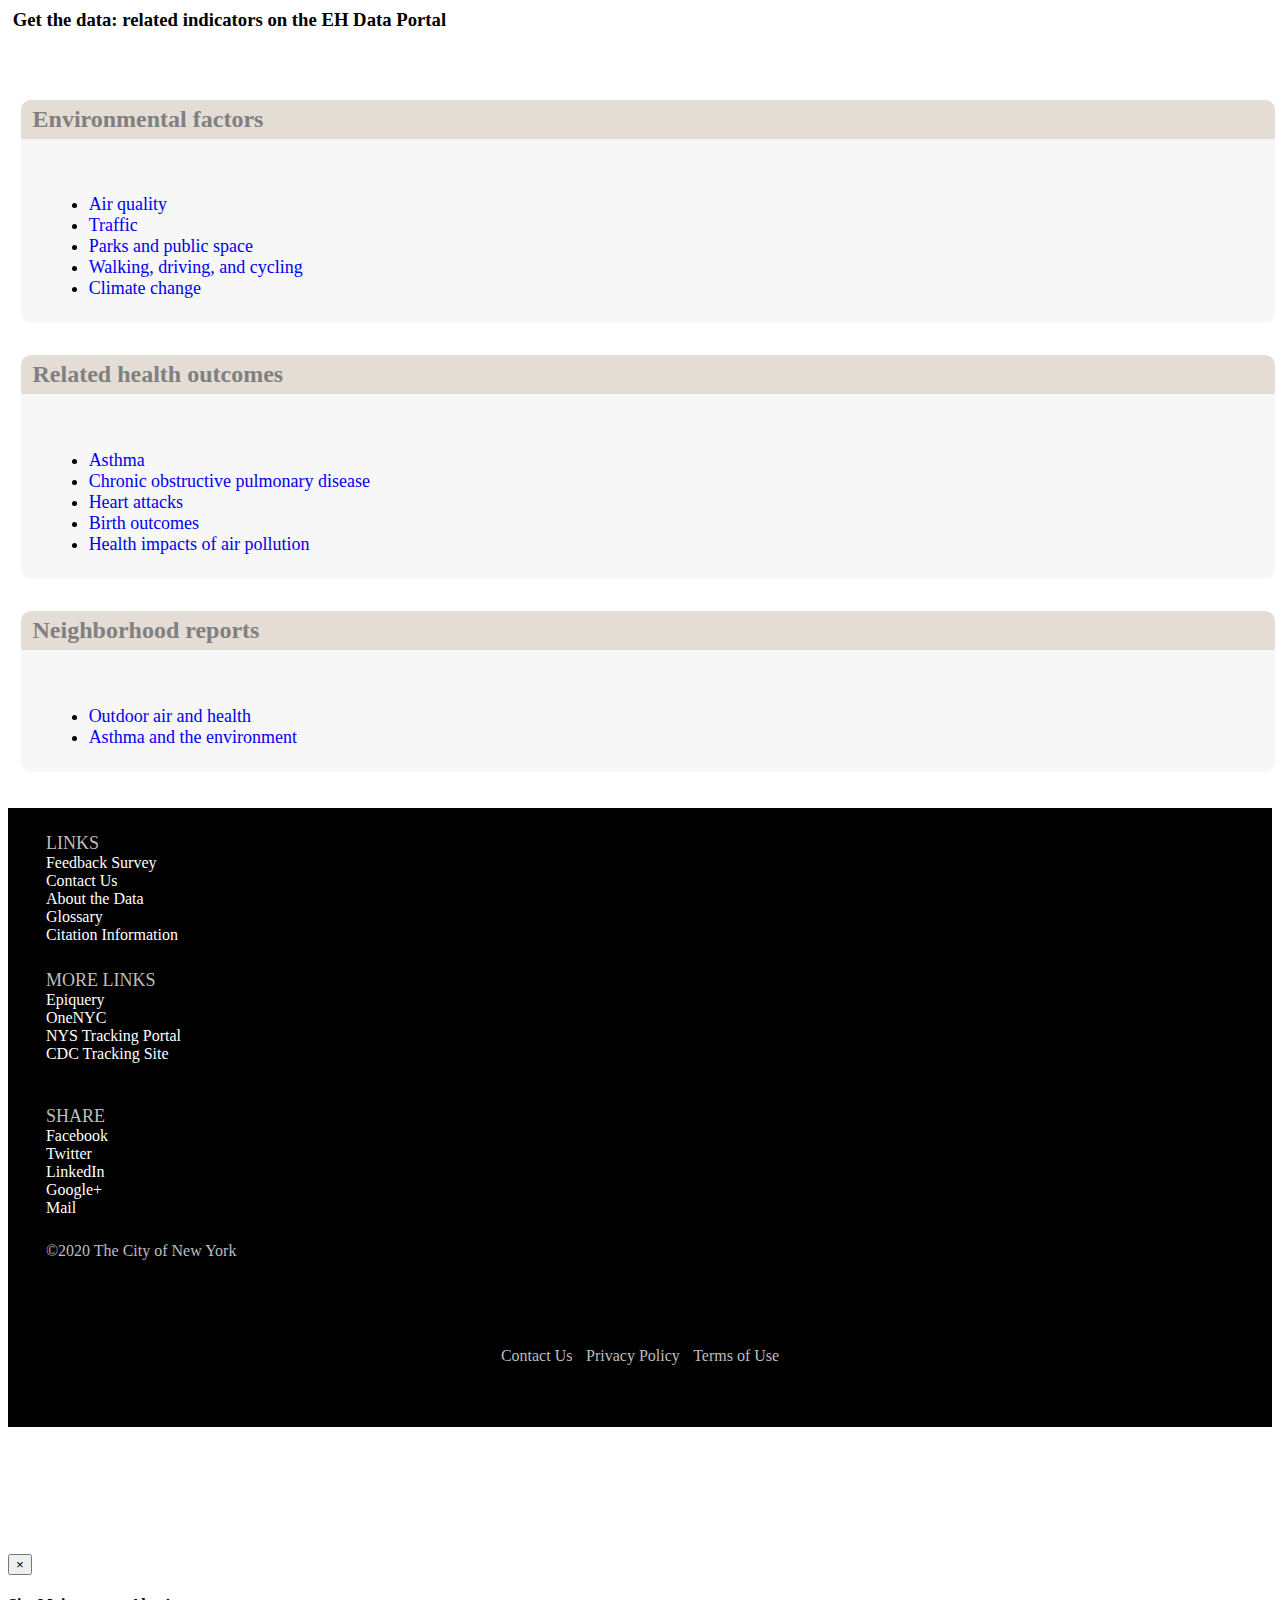
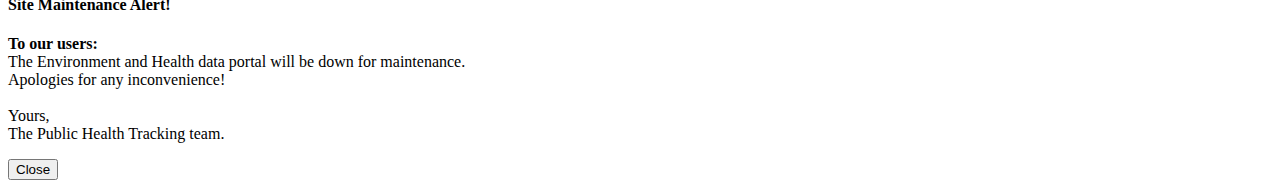
==== commit ec498c1c: "Content tweaks to Index, and removed old mock AQE index2" ====
--- a/index.html
+++ b/index.html
@@ -733,8 +733,8 @@
                 <div class="row" style="padding-top:2%; padding-bottom: 2%;overflow:hidden;">
                     <div class="col-md-10 col-lg-10 col-sm-12 col-xs-12 pull-left">
                         <h2>Outdoor Air Quality: the NYC air quality data hub</h2>
-                        <p>New York City's air contains particles, drops of liquid, gasses, and other pollution that can affect health - it can affect our breathing, and bad air quality can be particularly dangerous for older adults, children, and people with heart or lung conditions.</p>
-                        <p>Air quality can vary from neighborhood to neighborhood, based on local levels of emmissions and many other factors. We monitor air quality using the New York City Community Air Survey (NYCCAS). NYCCAS is NYC's comprehensive air quality monitoring and modeling network, and it allows us to understand neighborhood differences in air quality - and what contributes to those differences.</p>
+                        <p>New York City's air contains particles, drops of liquid, gasses, and other pollution that can affect health. Bad air quality can be particularly dangerous for older adults, children, and people with heart or lung conditions.</p>
+                        <p>Air quality varies from neighborhood to neighborhood, based on local levels of emissions and many other factors. We monitor air quality using the New York City Community Air Survey (NYCCAS), NYC's comprehensive air quality monitoring and modeling network. NYCCAS allows us to understand neighborhood differences in air quality - and what contributes to those differences.</p>
                     </div>                    
 
                 </div>
@@ -742,22 +742,22 @@
                 <div class="row">
                     <div class="col-lg-4 col-sm-6 col-xs-12" style="padding-right: 10px;">
                         <ul class="list-group list-group-flush">
-                            <li class="list-group-item"><strong><i class="fas fa-info-circle"></i>&nbsp;NYCCAS Annual Report, 2009 - 2019</strong></li>
+                            <li class="list-group-item"><strong><i class="fas fa-info-circle"></i>&nbsp;NYCCAS Annual Report</strong></li>
                             <li class="list-group-item"><img src="images/nyccasbanner.jpg" class="card-img-top"></li>
-                            <li class="list-group-item">Pollutants, key factors, and air quality trends over time in New York City - all at the <a href="https://nyc-ehs.net/besp-report/web/nyccas">NYCCAS Annual Report</a>.</li>
+                            <li class="list-group-item">Data on different pollutants, key factors, and air quality trends over time in New York City - all at the <a href="https://nyc-ehs.net/besp-report/web/nyccas">NYCCAS Annual Report</a>.</li>
                         </ul>
                     </div>
                     <div class="col-lg-4 col-sm-6 col-xs-12" style="padding-right: 10px;">                        
                         <ul class="list-group list-group-flush">
                         <li class="list-group-item"><strong><i class="fas fa-wind"></i>&nbsp;Your neighborhood's air quality</strong></li>
                         <li class="list-group-item text-center"><img src="images/aqe.png" style="height: 191px;"></li>
-                        <li class="list-group-item">Use our <a href="explorer.html">Neighborhood Air Quality Explorer</a> to find out your neighborhood's air quality</li>
+                        <li class="list-group-item">Use our <a href="explorer.html">Neighborhood Air Quality Explorer</a> to find out your neighborhood's air quality, how it compares, and what affects it.</li>
                     </ul></div>
                     <div class="col-lg-4 col-sm-6 col-xs-12" style="padding-right: 10px;">                        
                         <ul class="list-group list-group-flush">
-                        <li class="list-group-item"><strong><i class="fas fa-atlas"></i>&nbsp;Snapshots of key findings from NYCCAS</strong></li>
+                        <li class="list-group-item"><strong><i class="fas fa-atlas"></i>&nbsp;Snapshots from NYCCAS</strong></li>
                         <li class="list-group-item text-center"><img src="images/aqsnaps.PNG" style="height: 191px;"></li>
-                        <li class="list-group-item">Brief <a href="https://nycehs.github.io/Data-Story-Development/Closerlook/AQsnapshots/Index.html">snapshots of key findings</a> on air toxics, noise, cleaner fuels, and environmental justice.</li>
+                        <li class="list-group-item"><a href="https://nycehs.github.io/Data-Story-Development/Closerlook/AQsnapshots/Index.html">Snapshots of findings</a> on  cleaner fuels, and environmental justice, and more. <a href="http://a816-dohbesp.nyc.gov/IndicatorPublic/Infographic.aspx">More data stories about Air Quality</a>. </li>
                     </ul></div>
                 </div>
 
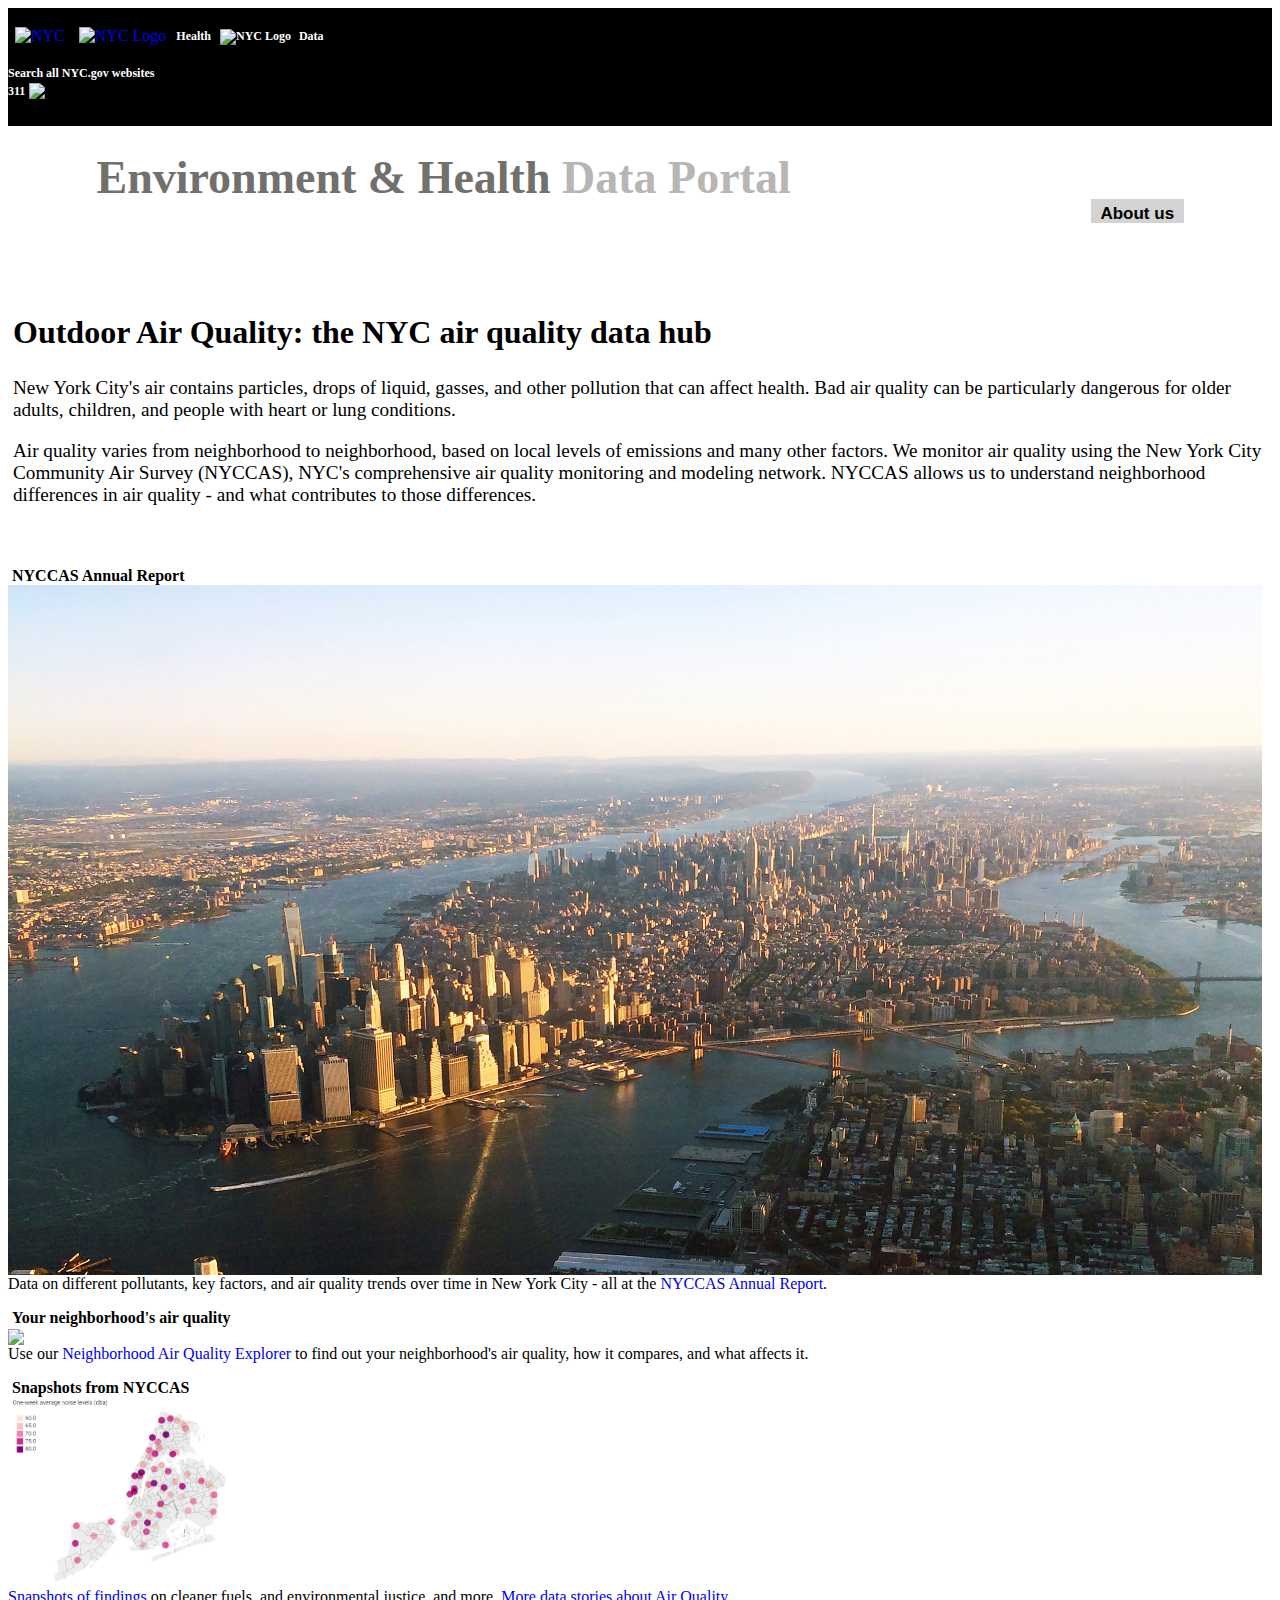
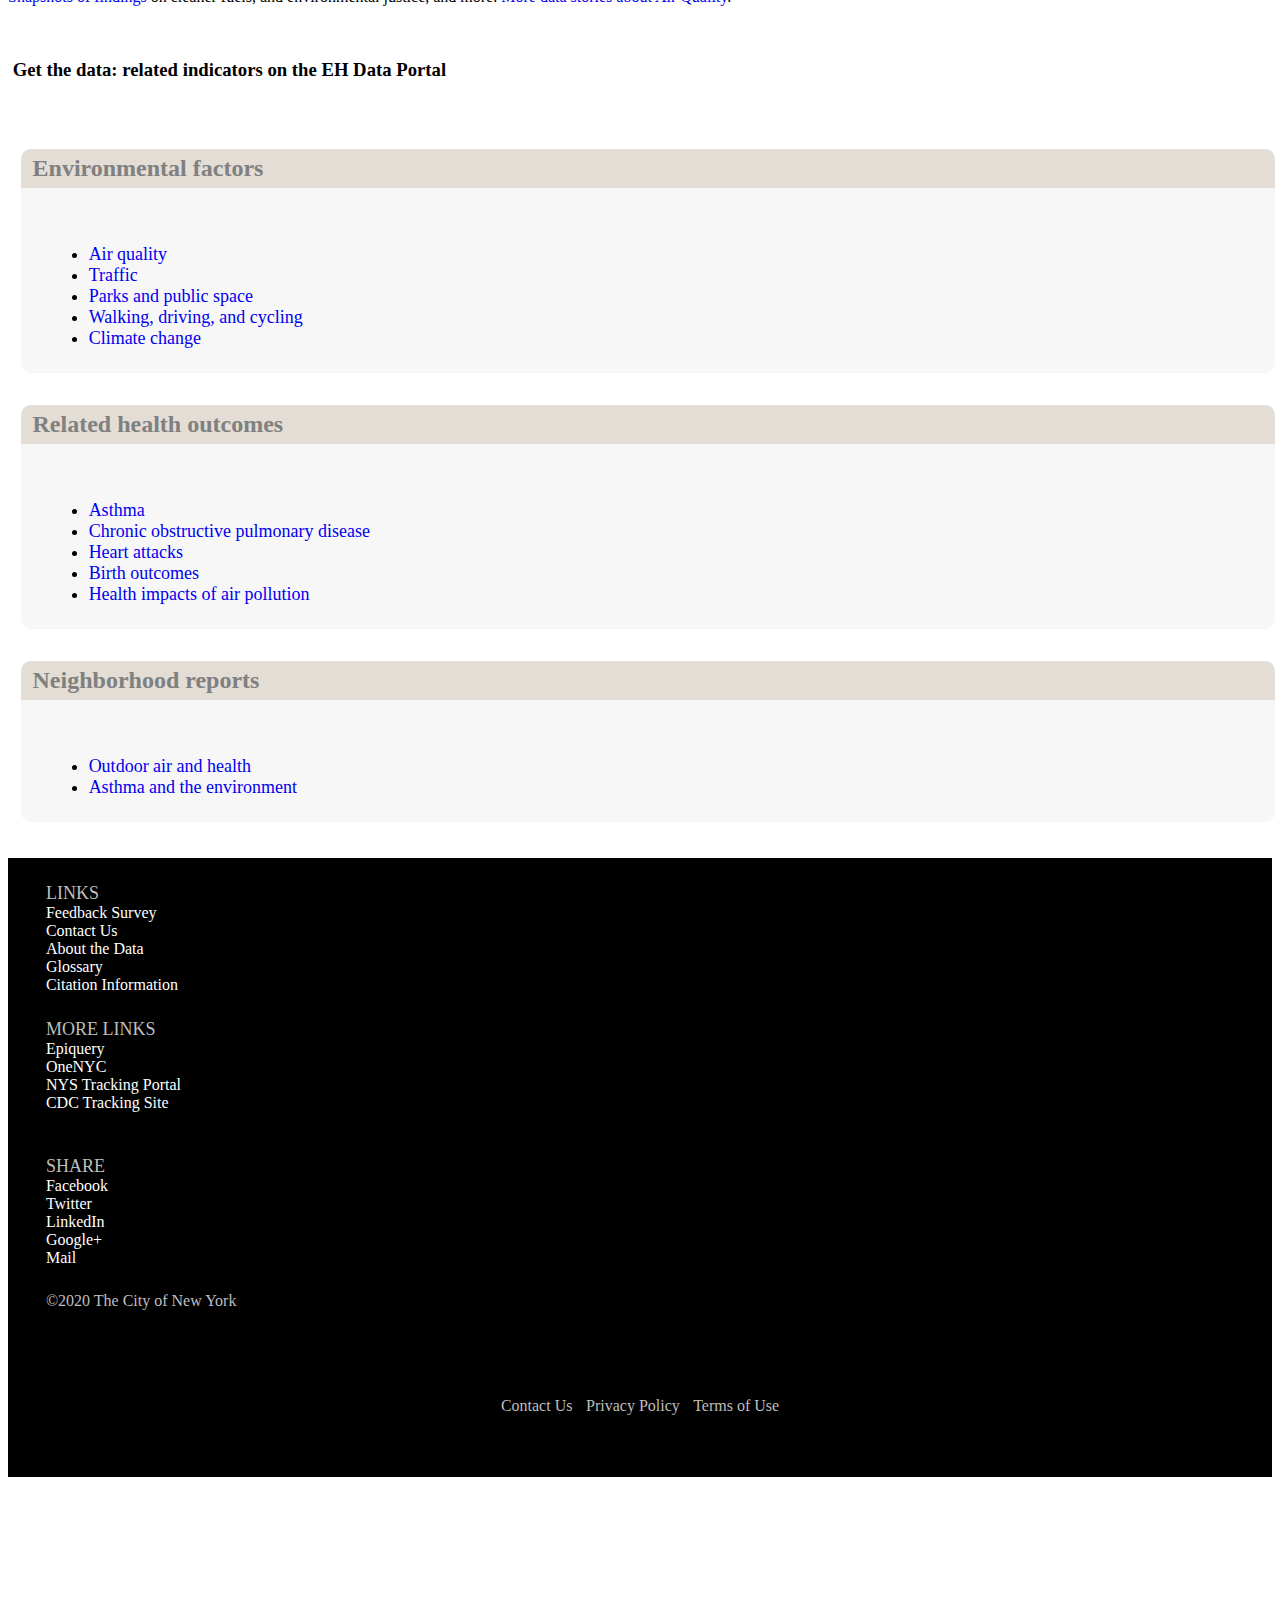
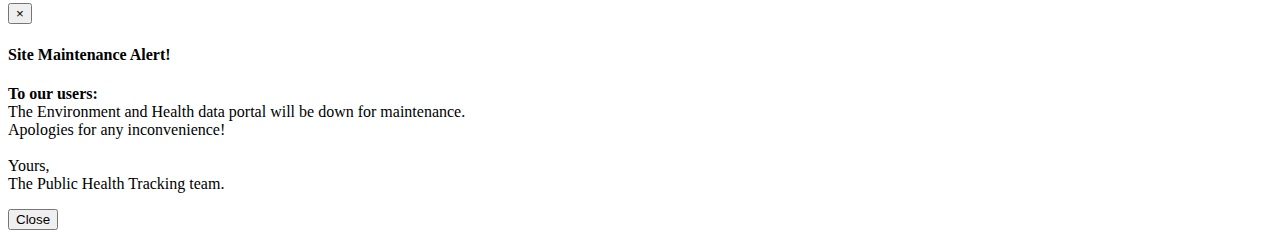
==== commit 635440e8: "changing some directory paths" ====
--- a/index.html
+++ b/index.html
@@ -296,7 +296,7 @@
              }*/
         }
     </style>
-    <!--commenting out GA code
+
     <script type="text/javascript">
 var _gaq = _gaq || [];
 _gaq.push(['_setAccount', 'UA-28636785-1']);
@@ -331,7 +331,7 @@
         //    window.location.href("PublicTracking.aspx");
         //}
     </script>
--->
+
 
 
 </head>
@@ -618,6 +618,7 @@
     <script src="http://a816-dohbesp.nyc.gov/IndicatorPublic/EPHTbootstrap/js/bootstrap-select.min.js" type="text/javascript"></script>
     <link href="http://a816-dohbesp.nyc.gov/IndicatorPublic/EPHTbootstrap/css/bootstrap-select.min.css" rel="stylesheet" type="text/css"/>
     <link href="http://a816-dohbesp.nyc.gov/IndicatorPublic/EPHTcss/CustomBootstrap.css" rel="stylesheet" type="text/css" />
+    <link href="css/aqh.css" rel="stylesheet" type="text/css"/> 
     <script src="http://a816-dohbesp.nyc.gov/IndicatorPublic/EPHTjs/jquery.dataTables.min.js" type="text/javascript"></script>
     <script src="http://a816-dohbesp.nyc.gov/IndicatorPublic/EPHTjs/jquery.dataTables.rowGrouping.js" type="text/javascript"></script>
     <!--[if lt IE 9]>
@@ -732,9 +733,9 @@
 
                 <div class="row" style="padding-top:2%; padding-bottom: 2%;overflow:hidden;">
                     <div class="col-md-10 col-lg-10 col-sm-12 col-xs-12 pull-left">
-                        <h2>Outdoor Air Quality: the NYC air quality data hub</h2>
-                        <p>New York City's air contains particles, drops of liquid, gasses, and other pollution that can affect health. Bad air quality can be particularly dangerous for older adults, children, and people with heart or lung conditions.</p>
-                        <p>Air quality varies from neighborhood to neighborhood, based on local levels of emissions and many other factors. We monitor air quality using the New York City Community Air Survey (NYCCAS), NYC's comprehensive air quality monitoring and modeling network. NYCCAS allows us to understand neighborhood differences in air quality - and what contributes to those differences.</p>
+                        <h2 class="aq_title">Outdoor Air Quality: the NYC air quality data hub</h2>
+                        <p class="aq_intro">New York City's air contains particles, drops of liquid, gasses, and other pollution that can affect health. Bad air quality can be particularly dangerous for older adults, children, and people with heart or lung conditions.</p>
+                        <p class="aq_intro">Air quality varies from neighborhood to neighborhood, based on local levels of emissions and many other factors. We monitor air quality using the New York City Community Air Survey (NYCCAS), NYC's comprehensive air quality monitoring and modeling network. NYCCAS allows us to understand neighborhood differences in air quality - and what contributes to those differences.</p>
                     </div>                    
 
                 </div>
@@ -744,7 +745,7 @@
                         <ul class="list-group list-group-flush">
                             <li class="list-group-item"><strong><i class="fas fa-info-circle"></i>&nbsp;NYCCAS Annual Report</strong></li>
                             <li class="list-group-item"><img src="images/nyccasbanner.jpg" class="card-img-top"></li>
-                            <li class="list-group-item">Data on different pollutants, key factors, and air quality trends over time in New York City - all at the <a href="https://nyc-ehs.net/besp-report/web/nyccas">NYCCAS Annual Report</a>.</li>
+                            <li class="list-group-item">Data on different pollutants, key factors, and air quality trends over time in New York City - all at the <a href="https://nyc-ehs.net/report">NYCCAS Annual Report</a>.</li>
                         </ul>
                     </div>
                     <div class="col-lg-4 col-sm-6 col-xs-12" style="padding-right: 10px;">                        
@@ -757,7 +758,7 @@
                         <ul class="list-group list-group-flush">
                         <li class="list-group-item"><strong><i class="fas fa-atlas"></i>&nbsp;Snapshots from NYCCAS</strong></li>
                         <li class="list-group-item text-center"><img src="images/aqsnaps.PNG" style="height: 191px;"></li>
-                        <li class="list-group-item"><a href="https://nycehs.github.io/Data-Story-Development/Closerlook/AQsnapshots/Index.html">Snapshots of findings</a> on  cleaner fuels, and environmental justice, and more. <a href="http://a816-dohbesp.nyc.gov/IndicatorPublic/Infographic.aspx">More data stories about Air Quality</a>. </li>
+                        <li class="list-group-item"><a href="../Closerlook/AQsnapshots/Index.html">Snapshots of findings</a> on cleaner fuels, and environmental justice, and more. <a href="http://a816-dohbesp.nyc.gov/IndicatorPublic/Infographic.aspx">More data stories about Air Quality</a>. </li>
                     </ul></div>
                 </div>
 
--- a/css/aqh.css
+++ b/css/aqh.css
@@ -0,0 +1,27 @@
+
+
+.body {
+    font-family: "Helvetica Neue",Helvetica,Arial,sans-serif;
+    font-size: 18px;
+    line-height: 1.428571429;
+    color: #333;
+    background-color: #fff;
+}
+
+.p {
+    font-family: "Helvetica Neue",Helvetica,Arial,sans-serif;
+    font-size: 18px;
+    line-height: 1.428571429;
+    color: #333;
+    background-color: #fff;
+}
+
+.aq_title {
+    font-size: 2em;
+    padding-left: 5px;
+}
+
+.aq_intro {
+    font-size: 1.2em;
+    padding-left: 5px;
+}
